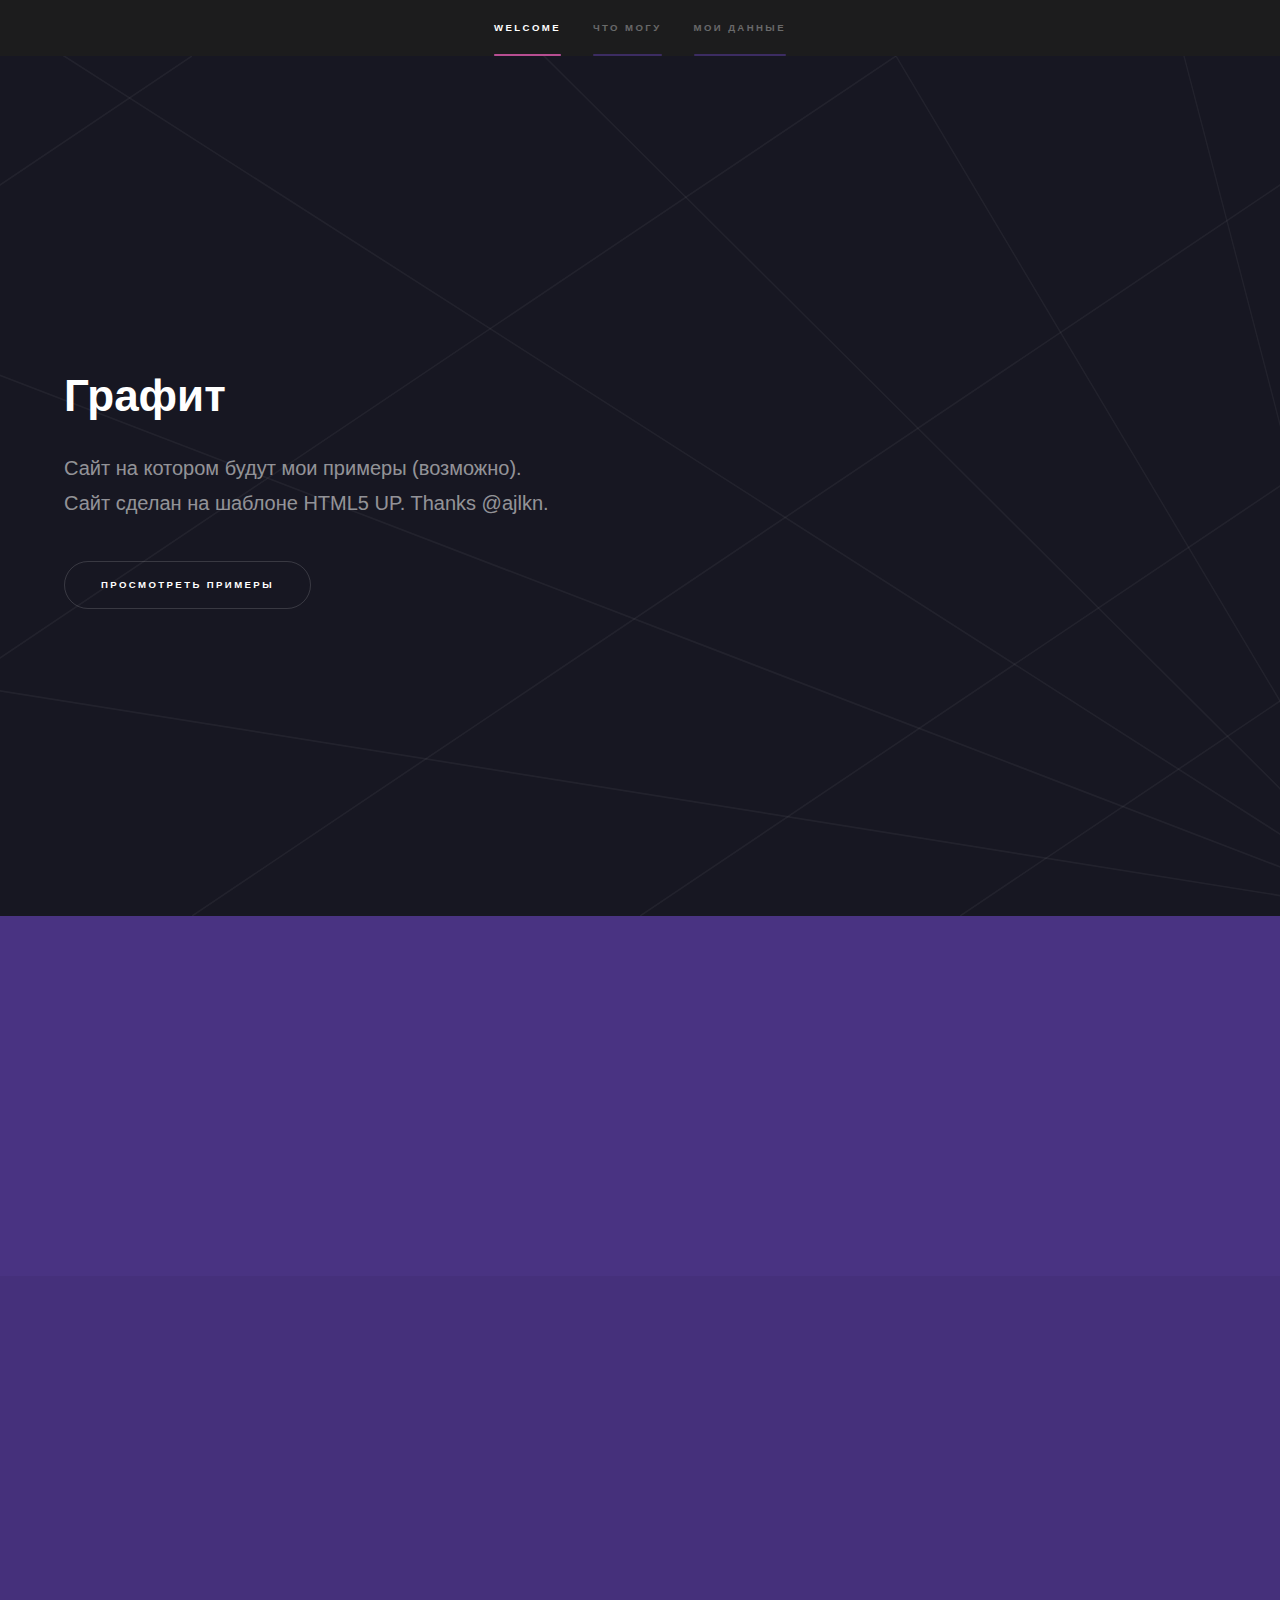
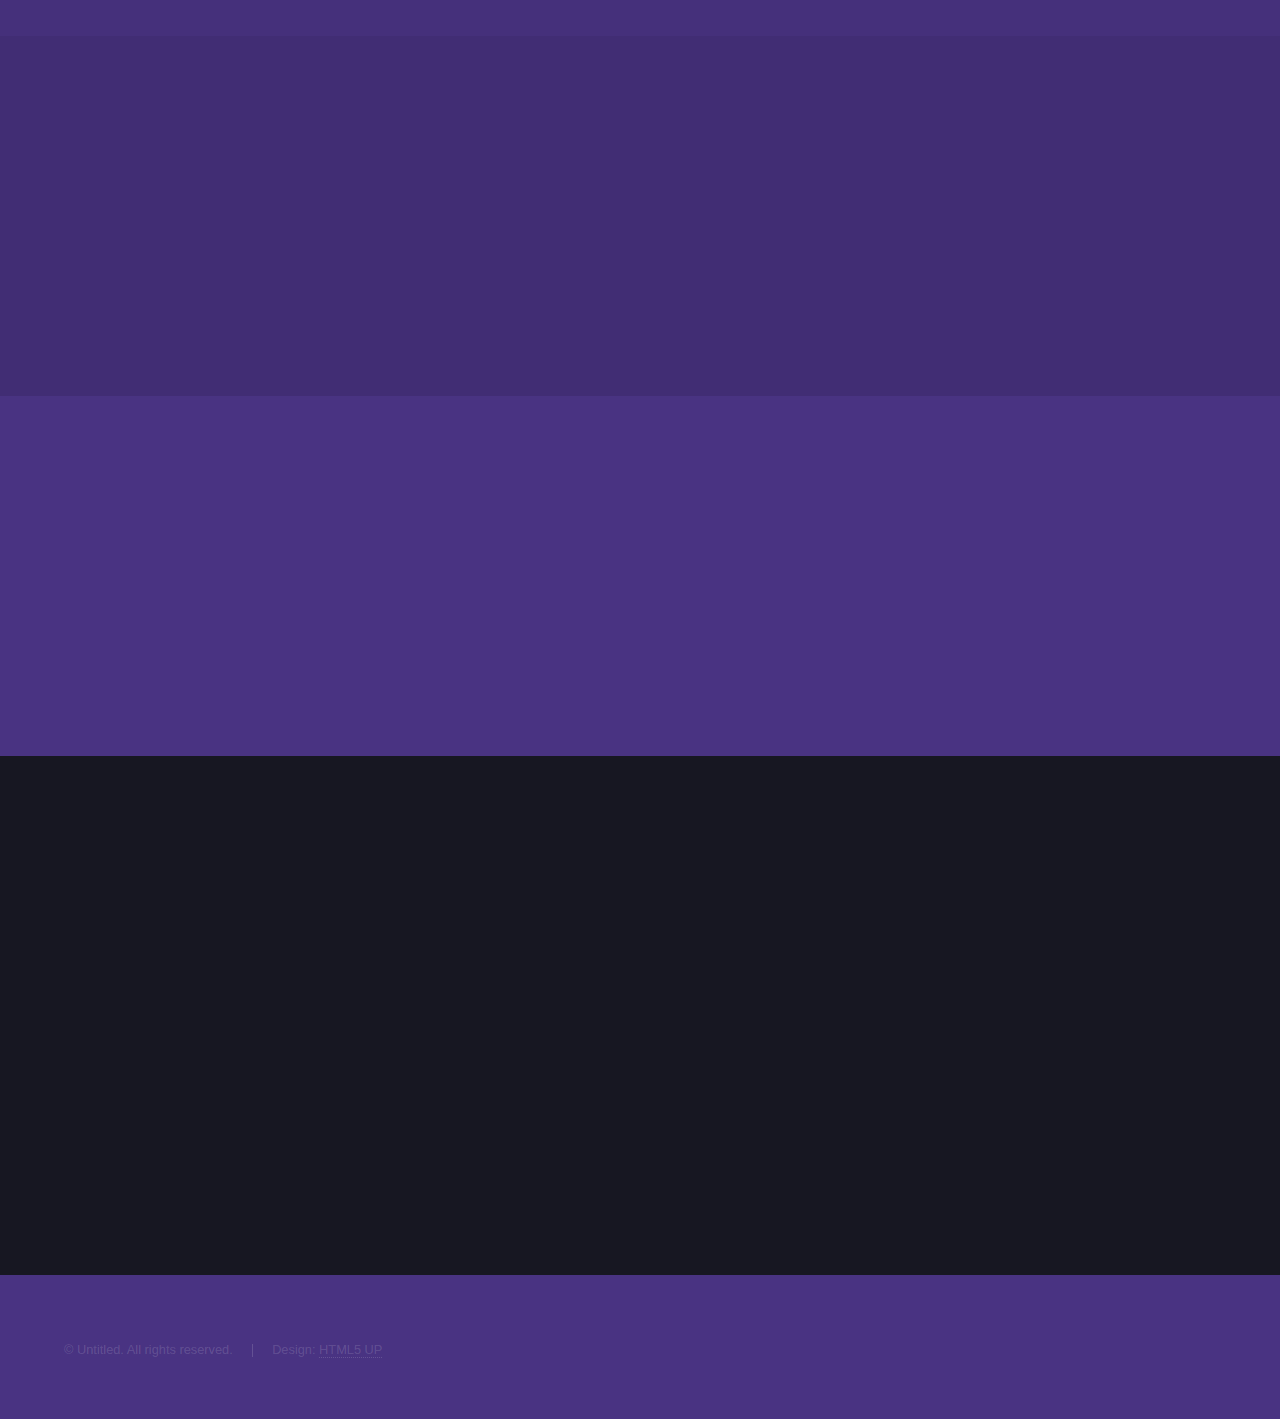
==== index.html @ 105062dc "Update index.html" ====
<!DOCTYPE HTML>
<!--
	Hyperspace by HTML5 UP
	html5up.net | @ajlkn
	Free for personal and commercial use under the CCA 3.0 license (html5up.net/license)
-->
<html>
	<head>
		<title>what is it</title>
		<meta charset="utf-8" />
		<meta name="viewport" content="width=device-width, initial-scale=1, user-scalable=no" />
		<link rel="stylesheet" href="assets/css/main.css" />
		<link rel="shortcut icon" type="image/png" href="icocat.png">
		<noscript><link rel="stylesheet" href="assets/css/noscript.css" /></noscript>
	</head>
	<body class="is-preload">

		<!-- Sidebar -->
			<section id="sidebar">
				<div class="inner">
					<nav>
						<ul>
							<li><a href="#intro">Welcome</a></li>
							<li><a href="#one">Что могу</a></li>
							<!-- <li><a href="#two">What we do</a></li> -->
							<li><a href="#three">Мои данные</a></li>
						</ul>
					</nav>
				</div>
			</section>

		<!-- Wrapper -->
			<div id="wrapper">

				<!-- Intro -->
					<section id="intro" class="wrapper style1 fullscreen fade-up">
						<div class="inner">
							<h1>Графит</h1>
							<p>Сайт на котором будут мои примеры (возможно).<br />
								Сайт сделан на шаблоне HTML5 UP. Thanks @ajlkn.</p>
							<ul class="actions">
								<li><a href="#one" class="button scrolly">Просмотреть примеры</a></li>
							</ul>
						</div>
					</section>

				<!-- One -->
					<section id="one" class="wrapper style2 spotlights">
						<section>
							<!-- <a href="#" class="image"><img src="images/zzzz1.jpg" alt="" data-position="center center" /></a> -->
							<div class="content">
								<div class="inner">
									<h2>Баннеры</h2>
									<p>Эти баннеры сделаны на скорую руку в figma, обычно я использую установленное ПО, но для демонстрации решил использовать облачный сервис</p>
									<ul class="actions">
										<li><a href="generic.html" class="button">Посмотреть</a></li>
									</ul>
								</div>
							</div>
						</section>
						<section>
							<!-- <a href="#" class="image"><img src="images/zzzz2.jpg" alt="" data-position="top center" /></a> -->
							<div class="content">
								<div class="inner">
									<h2>Figma</h2>
									<p>Дизайн старого сайта в вертикальной ориентации</p>
									<ul class="actions">
										<li><a href="generic2.html" class="button">Посмотреть</a></li>
									</ul>
								</div>
							</div>
						</section>
						<section>
							<!-- <a href="#" class="image"><img src="images/zzzz3.jpg" alt="" data-position="25% 25%" /></a> -->
							<div class="content">
								<div class="inner">
									<h2>Копирайтинг</h2>
									<p>Просто примеры заполнения карточки товара</p>
									<ul class="actions">
										<li><a href="#" class="button">Ещё не добавил</a></li>
									</ul>
								</div>
							</div>
						</section>
						<section>
							<!-- <a href="#" class="image"><img src="images/zzzz4.jpg" alt="" data-position="25% 25%" /></a> -->
							<div class="content">
								<div class="inner">
									<h2>Новый дизайн в Figma</h2>
									<p>Если будет время, то накидаю какой-нибудь дизайн в фигме</p>
									<ul class="actions">
										<li><a href="#" class="button">Не готов</a></li>
									</ul>
								</div>
							</div>
						</section>
					</section>

				<!-- Two
					<section id="two" class="wrapper style3 fade-up">
						<div class="inner">
							<h2>What we do</h2>
							<p>Phasellus convallis elit id ullamcorper pulvinar. Duis aliquam turpis mauris, eu ultricies erat malesuada quis. Aliquam dapibus, lacus eget hendrerit bibendum, urna est aliquam sem, sit amet imperdiet est velit quis lorem.</p>
							<div class="features">
								<section>
									<span class="icon solid major fa-code"></span>
									<h3>Lorem ipsum amet</h3>
									<p>Phasellus convallis elit id ullam corper amet et pulvinar. Duis aliquam turpis mauris, sed ultricies erat dapibus.</p>
								</section>
								<section>
									<span class="icon solid major fa-lock"></span>
									<h3>Aliquam sed nullam</h3>
									<p>Phasellus convallis elit id ullam corper amet et pulvinar. Duis aliquam turpis mauris, sed ultricies erat dapibus.</p>
								</section>
								<section>
									<span class="icon solid major fa-cog"></span>
									<h3>Sed erat ullam corper</h3>
									<p>Phasellus convallis elit id ullam corper amet et pulvinar. Duis aliquam turpis mauris, sed ultricies erat dapibus.</p>
								</section>
								<section>
									<span class="icon solid major fa-desktop"></span>
									<h3>Veroeros quis lorem</h3>
									<p>Phasellus convallis elit id ullam corper amet et pulvinar. Duis aliquam turpis mauris, sed ultricies erat dapibus.</p>
								</section>
								<section>
									<span class="icon solid major fa-link"></span>
									<h3>Urna quis bibendum</h3>
									<p>Phasellus convallis elit id ullam corper amet et pulvinar. Duis aliquam turpis mauris, sed ultricies erat dapibus.</p>
								</section>
								<section>
									<span class="icon major fa-gem"></span>
									<h3>Aliquam urna dapibus</h3>
									<p>Phasellus convallis elit id ullam corper amet et pulvinar. Duis aliquam turpis mauris, sed ultricies erat dapibus.</p>
								</section>
							</div>
							<ul class="actions">
								<li><a href="generic.html" class="button">Learn more</a></li>
							</ul>
						</div>
					</section> -->

				<!-- Three -->
					<section id="three" class="wrapper style1 fade-up">
						<div class="inner">
								<!-- <h2>Get in touch</h2>
								<p>Phasellus convallis elit id ullamcorper pulvinar. Duis aliquam turpis mauris, eu ultricies erat malesuada quis. Aliquam dapibus, lacus eget hendrerit bibendum, urna est aliquam sem, sit amet imperdiet est velit quis lorem.</p> -->
							<div class="split style1">
								<section>
									<form method="post" action="#">
										<div class="fields">
											<div class="field half">
												<label for="name">Name</label>
												<input type="text" name="name" id="name" />
											</div>
											<div class="field half">
												<label for="email">Email</label>
												<input type="text" name="email" id="email" />
											</div>
											<div class="field">
												<label for="message">Message</label>
												<textarea name="message" id="message" rows="5"></textarea>
											</div>
										</div>
										<ul class="actions">
											<li><a href="" class="button submit">Send Message</a></li>
										</ul>
									</form>
								</section>
								<section>
									<ul class="contact">
										<!-- <li>
											<h3>Address</h3>
											<span>12345 Somewhere Road #654<br />
											Nashville, TN 00000-0000<br />
											USA</span>
										</li> -->
										<li>
											<h3>Email</h3>
											<a href="#">kikolaev999@mail.ru</a>
										</li>
										<!-- <li>
											<h3>Phone</h3>
											<span>(000) 000-0000</span>
										</li> -->
										<!-- <li>
											<h3>Social</h3>
											<ul class="icons">
												<li><a href="#" class="icon brands fa-twitter"><span class="label">Twitter</span></a></li>
												<li><a href="#" class="icon brands fa-facebook-f"><span class="label">Facebook</span></a></li>
												<li><a href="#" class="icon brands fa-github"><span class="label">GitHub</span></a></li>
												<li><a href="#" class="icon brands fa-instagram"><span class="label">Instagram</span></a></li>
												<li><a href="#" class="icon brands fa-linkedin-in"><span class="label">LinkedIn</span></a></li>
											</ul>
										</li> -->
									</ul>
								</section>
							</div>
						</div>
					</section>

			</div>

		<!-- Footer -->
			<footer id="footer" class="wrapper style1-alt">
				<div class="inner">
					<ul class="menu">
						<li>&copy; Untitled. All rights reserved.</li><li>Design: <a href="http://html5up.net">HTML5 UP</a></li>
					</ul>
				</div>
			</footer>

		<!-- Scripts -->
			<script src="assets/js/jquery.min.js"></script>
			<script src="assets/js/jquery.scrollex.min.js"></script>
			<script src="assets/js/jquery.scrolly.min.js"></script>
			<script src="assets/js/browser.min.js"></script>
			<script src="assets/js/breakpoints.min.js"></script>
			<script src="assets/js/util.js"></script>
			<script src="assets/js/main.js"></script>

	</body>
</html>
---- assets/css/main.css ----
@import url(fontawesome-all.min.css);

/*
	Hyperspace by HTML5 UP
	html5up.net | @ajlkn
	Free for personal and commercial use under the CCA 3.0 license (html5up.net/license)
*/

html, body, div, span, applet, object,
iframe, h1, h2, h3, h4, h5, h6, p, blockquote,
pre, a, abbr, acronym, address, big, cite,
code, del, dfn, em, img, ins, kbd, q, s, samp,
small, strike, strong, sub, sup, tt, var, b,
u, i, center, dl, dt, dd, ol, ul, li, fieldset,
form, label, legend, table, caption, tbody,
tfoot, thead, tr, th, td, article, aside,
canvas, details, embed, figure, figcaption,
footer, header, hgroup, menu, nav, output, ruby,
section, summary, time, mark, audio, video {
	margin: 0;
	padding: 0;
	border: 0;
	font-size: 100%;
	font: inherit;
	vertical-align: baseline;}

article, aside, details, figcaption, figure,
footer, header, hgroup, menu, nav, section {
	display: block;}

body {
	line-height: 1;
}

ol, ul {
	list-style: none;
}

blockquote, q {
	quotes: none;
}

	blockquote:before, blockquote:after, q:before, q:after {
		content: '';
		content: none;
	}

table {
	border-collapse: collapse;
	border-spacing: 0;
}

body {
	-webkit-text-size-adjust: none;
}

mark {
	background-color: transparent;
	color: inherit;
}

input::-moz-focus-inner {
	border: 0;
	padding: 0;
}

input, select, textarea {
	-moz-appearance: none;
	-webkit-appearance: none;
	-ms-appearance: none;
	appearance: none;
}

/* Basic */

	@-ms-viewport {
		width: device-width;
	}

	body {
		-ms-overflow-style: scrollbar;
	}

	@media screen and (max-width: 480px) {

		html, body {
			min-width: 320px;
		}

	}

	html {
		box-sizing: border-box;
	}

	*, *:before, *:after {
		box-sizing: inherit;
	}

	body {
		background: #312450;
	}

		body.is-preload *, body.is-preload *:before, body.is-preload *:after {
			-moz-animation: none !important;
			-webkit-animation: none !important;
			-ms-animation: none !important;
			animation: none !important;
			-moz-transition: none !important;
			-webkit-transition: none !important;
			-ms-transition: none !important;
			transition: none !important;
		}

/* Type */

	body, input, select, textarea {
		color: rgba(255, 255, 255, 0.55);
		font-family: Arial, Helvetica, sans-serif;
		font-size: 16.5pt;
		font-weight: normal;
		line-height: 1.75;
	}

		@media screen and (max-width: 1680px) {

			body, input, select, textarea {
				font-size: 13pt;
			}

		}

		@media screen and (max-width: 1280px) {

			body, input, select, textarea {
				font-size: 12pt;
			}

		}

		@media screen and (max-width: 360px) {

			body, input, select, textarea {
				font-size: 11pt;
			}

		}

	a {
		-moz-transition: color 0.2s ease, border-bottom-color 0.2s ease;
		-webkit-transition: color 0.2s ease, border-bottom-color 0.2s ease;
		-ms-transition: color 0.2s ease, border-bottom-color 0.2s ease;
		transition: color 0.2s ease, border-bottom-color 0.2s ease;
		border-bottom: dotted 1px rgba(255, 255, 255, 0.35);
		color: inherit;
		text-decoration: none;
	}

		a:hover {
			border-bottom-color: transparent;
			color: #ffffff;
		}

	strong, b {
		color: #ffffff;
		font-weight: bold;
	}

	em, i {
		font-style: italic;
	}

	p {
		margin: 0 0 2em 0;
	}

	h1, h2, h3, h4, h5, h6 {
		color: #ffffff;
		font-weight: bold;
		line-height: 1.5;
		margin: 0 0 0.5em 0;
	}

		h1 a, h2 a, h3 a, h4 a, h5 a, h6 a {
			color: inherit;
			text-decoration: none;
		}

	h1 {
		font-size: 2.75em;
	}

		h1.major {
			margin: 0 0 1.3em 0;
			position: relative;
			padding-bottom: 0.35em;
		}

			h1.major:after {
				background-image: -moz-linear-gradient(to right, #5e42a6, #b74e91);
				background-image: -webkit-linear-gradient(to right, #5e42a6, #b74e91);
				background-image: -ms-linear-gradient(to right, #5e42a6, #b74e91);
				background-image: linear-gradient(to right, #5e42a6, #b74e91);
				-moz-transition: max-width 0.2s ease;
				-webkit-transition: max-width 0.2s ease;
				-ms-transition: max-width 0.2s ease;
				transition: max-width 0.2s ease;
				border-radius: 0.2em;
				bottom: 0;
				content: '';
				height: 0.05em;
				position: absolute;
				right: 0;
				width: 100%;
			}

	h2 {
		font-size: 1.75em;
	}

	h3 {
		font-size: 1.1em;
	}

	h4 {
		font-size: 1em;
	}

	h5 {
		font-size: 0.8em;
	}

	h6 {
		font-size: 0.6em;
	}

	@media screen and (max-width: 736px) {

		h1 {
			font-size: 2em;
		}

		h2 {
			font-size: 1.25em;
		}

		h3 {
			font-size: 1em;
		}

		h4 {
			font-size: 0.8em;
		}

		h5 {
			font-size: 0.6em;
		}

		h6 {
			font-size: 0.6em;
		}

	}

	sub {
		font-size: 0.8em;
		position: relative;
		top: 0.5em;
	}

	sup {
		font-size: 0.8em;
		position: relative;
		top: -0.5em;
	}

	blockquote {
		border-left: solid 4px rgba(255, 255, 255, 0.15);
		font-style: italic;
		margin: 0 0 2em 0;
		padding: 0.5em 0 0.5em 2em;
	}

	code {
		background: rgba(255, 255, 255, 0.05);
		border-radius: 0.25em;
		border: solid 1px rgba(255, 255, 255, 0.15);
		font-family: "Courier New", monospace;
		font-size: 0.9em;
		margin: 0 0.25em;
		padding: 0.25em 0.65em;
	}

	pre {
		-webkit-overflow-scrolling: touch;
		font-family: "Courier New", monospace;
		font-size: 0.9em;
		margin: 0 0 2em 0;
	}

		pre code {
			display: block;
			line-height: 1.75em;
			padding: 1em 1.5em;
			overflow-x: auto;
		}

	hr {
		border: 0;
		border-bottom: solid 1px rgba(255, 255, 255, 0.15);
		margin: 2em 0;
	}

		hr.major {
			margin: 3em 0;
		}

	.align-left {
		text-align: left;
	}

	.align-center {
		text-align: center;
	}

	.align-right {
		text-align: right;
	}

/* Row */

	.row {
		display: flex;
		flex-wrap: wrap;
		box-sizing: border-box;
		align-items: stretch;
	}

		.row > * {
			box-sizing: border-box;
		}

		.row.gtr-uniform > * > :last-child {
			margin-bottom: 0;
		}

		.row.aln-left {
			justify-content: flex-start;
		}

		.row.aln-center {
			justify-content: center;
		}

		.row.aln-right {
			justify-content: flex-end;
		}

		.row.aln-top {
			align-items: flex-start;
		}

		.row.aln-middle {
			align-items: center;
		}

		.row.aln-bottom {
			align-items: flex-end;
		}

		.row > .imp {
			order: -1;
		}

		.row > .col-1 {
			width: 8.33333%;
		}

		.row > .off-1 {
			margin-left: 8.33333%;
		}

		.row > .col-2 {
			width: 16.66667%;
		}

		.row > .off-2 {
			margin-left: 16.66667%;
		}

		.row > .col-3 {
			width: 25%;
		}

		.row > .off-3 {
			margin-left: 25%;
		}

		.row > .col-4 {
			width: 33.33333%;
		}

		.row > .off-4 {
			margin-left: 33.33333%;
		}

		.row > .col-5 {
			width: 41.66667%;
		}

		.row > .off-5 {
			margin-left: 41.66667%;
		}

		.row > .col-6 {
			width: 50%;
		}

		.row > .off-6 {
			margin-left: 50%;
		}

		.row > .col-7 {
			width: 58.33333%;
		}

		.row > .off-7 {
			margin-left: 58.33333%;
		}

		.row > .col-8 {
			width: 66.66667%;
		}

		.row > .off-8 {
			margin-left: 66.66667%;
		}

		.row > .col-9 {
			width: 75%;
		}

		.row > .off-9 {
			margin-left: 75%;
		}

		.row > .col-10 {
			width: 83.33333%;
		}

		.row > .off-10 {
			margin-left: 83.33333%;
		}

		.row > .col-11 {
			width: 91.66667%;
		}

		.row > .off-11 {
			margin-left: 91.66667%;
		}

		.row > .col-12 {
			width: 100%;
		}

		.row > .off-12 {
			margin-left: 100%;
		}

		.row.gtr-0 {
			margin-top: 0;
			margin-left: 0em;
		}

			.row.gtr-0 > * {
				padding: 0 0 0 0em;
			}

			.row.gtr-0.gtr-uniform {
				margin-top: 0em;
			}

				.row.gtr-0.gtr-uniform > * {
					padding-top: 0em;
				}

		.row.gtr-25 {
			margin-top: 0;
			margin-left: -0.375em;
		}

			.row.gtr-25 > * {
				padding: 0 0 0 0.375em;
			}

			.row.gtr-25.gtr-uniform {
				margin-top: -0.375em;
			}

				.row.gtr-25.gtr-uniform > * {
					padding-top: 0.375em;
				}

		.row.gtr-50 {
			margin-top: 0;
			margin-left: -0.75em;
		}

			.row.gtr-50 > * {
				padding: 0 0 0 0.75em;
			}

			.row.gtr-50.gtr-uniform {
				margin-top: -0.75em;
			}

				.row.gtr-50.gtr-uniform > * {
					padding-top: 0.75em;
				}

		.row {
			margin-top: 0;
			margin-left: -1.5em;
		}

			.row > * {
				padding: 0 0 0 1.5em;
			}

			.row.gtr-uniform {
				margin-top: -1.5em;
			}

				.row.gtr-uniform > * {
					padding-top: 1.5em;
				}

		.row.gtr-150 {
			margin-top: 0;
			margin-left: -2.25em;
		}

			.row.gtr-150 > * {
				padding: 0 0 0 2.25em;
			}

			.row.gtr-150.gtr-uniform {
				margin-top: -2.25em;
			}

				.row.gtr-150.gtr-uniform > * {
					padding-top: 2.25em;
				}

		.row.gtr-200 {
			margin-top: 0;
			margin-left: -3em;
		}

			.row.gtr-200 > * {
				padding: 0 0 0 3em;
			}

			.row.gtr-200.gtr-uniform {
				margin-top: -3em;
			}

				.row.gtr-200.gtr-uniform > * {
					padding-top: 3em;
				}

		@media screen and (max-width: 1680px) {

			.row {
				display: flex;
				flex-wrap: wrap;
				box-sizing: border-box;
				align-items: stretch;
			}

				.row > * {
					box-sizing: border-box;
				}

				.row.gtr-uniform > * > :last-child {
					margin-bottom: 0;
				}

				.row.aln-left {
					justify-content: flex-start;
				}

				.row.aln-center {
					justify-content: center;
				}

				.row.aln-right {
					justify-content: flex-end;
				}

				.row.aln-top {
					align-items: flex-start;
				}

				.row.aln-middle {
					align-items: center;
				}

				.row.aln-bottom {
					align-items: flex-end;
				}

				.row > .imp-xlarge {
					order: -1;
				}

				.row > .col-1-xlarge {
					width: 8.33333%;
				}

				.row > .off-1-xlarge {
					margin-left: 8.33333%;
				}

				.row > .col-2-xlarge {
					width: 16.66667%;
				}

				.row > .off-2-xlarge {
					margin-left: 16.66667%;
				}

				.row > .col-3-xlarge {
					width: 25%;
				}

				.row > .off-3-xlarge {
					margin-left: 25%;
				}

				.row > .col-4-xlarge {
					width: 33.33333%;
				}

				.row > .off-4-xlarge {
					margin-left: 33.33333%;
				}

				.row > .col-5-xlarge {
					width: 41.66667%;
				}

				.row > .off-5-xlarge {
					margin-left: 41.66667%;
				}

				.row > .col-6-xlarge {
					width: 50%;
				}

				.row > .off-6-xlarge {
					margin-left: 50%;
				}

				.row > .col-7-xlarge {
					width: 58.33333%;
				}

				.row > .off-7-xlarge {
					margin-left: 58.33333%;
				}

				.row > .col-8-xlarge {
					width: 66.66667%;
				}

				.row > .off-8-xlarge {
					margin-left: 66.66667%;
				}

				.row > .col-9-xlarge {
					width: 75%;
				}

				.row > .off-9-xlarge {
					margin-left: 75%;
				}

				.row > .col-10-xlarge {
					width: 83.33333%;
				}

				.row > .off-10-xlarge {
					margin-left: 83.33333%;
				}

				.row > .col-11-xlarge {
					width: 91.66667%;
				}

				.row > .off-11-xlarge {
					margin-left: 91.66667%;
				}

				.row > .col-12-xlarge {
					width: 100%;
				}

				.row > .off-12-xlarge {
					margin-left: 100%;
				}

				.row.gtr-0 {
					margin-top: 0;
					margin-left: 0em;
				}

					.row.gtr-0 > * {
						padding: 0 0 0 0em;
					}

					.row.gtr-0.gtr-uniform {
						margin-top: 0em;
					}

						.row.gtr-0.gtr-uniform > * {
							padding-top: 0em;
						}

				.row.gtr-25 {
					margin-top: 0;
					margin-left: -0.375em;
				}

					.row.gtr-25 > * {
						padding: 0 0 0 0.375em;
					}

					.row.gtr-25.gtr-uniform {
						margin-top: -0.375em;
					}

						.row.gtr-25.gtr-uniform > * {
							padding-top: 0.375em;
						}

				.row.gtr-50 {
					margin-top: 0;
					margin-left: -0.75em;
				}

					.row.gtr-50 > * {
						padding: 0 0 0 0.75em;
					}

					.row.gtr-50.gtr-uniform {
						margin-top: -0.75em;
					}

						.row.gtr-50.gtr-uniform > * {
							padding-top: 0.75em;
						}

				.row {
					margin-top: 0;
					margin-left: -1.5em;
				}

					.row > * {
						padding: 0 0 0 1.5em;
					}

					.row.gtr-uniform {
						margin-top: -1.5em;
					}

						.row.gtr-uniform > * {
							padding-top: 1.5em;
						}

				.row.gtr-150 {
					margin-top: 0;
					margin-left: -2.25em;
				}

					.row.gtr-150 > * {
						padding: 0 0 0 2.25em;
					}

					.row.gtr-150.gtr-uniform {
						margin-top: -2.25em;
					}

						.row.gtr-150.gtr-uniform > * {
							padding-top: 2.25em;
						}

				.row.gtr-200 {
					margin-top: 0;
					margin-left: -3em;
				}

					.row.gtr-200 > * {
						padding: 0 0 0 3em;
					}

					.row.gtr-200.gtr-uniform {
						margin-top: -3em;
					}

						.row.gtr-200.gtr-uniform > * {
							padding-top: 3em;
						}

		}

		@media screen and (max-width: 1280px) {

			.row {
				display: flex;
				flex-wrap: wrap;
				box-sizing: border-box;
				align-items: stretch;
			}

				.row > * {
					box-sizing: border-box;
				}

				.row.gtr-uniform > * > :last-child {
					margin-bottom: 0;
				}

				.row.aln-left {
					justify-content: flex-start;
				}

				.row.aln-center {
					justify-content: center;
				}

				.row.aln-right {
					justify-content: flex-end;
				}

				.row.aln-top {
					align-items: flex-start;
				}

				.row.aln-middle {
					align-items: center;
				}

				.row.aln-bottom {
					align-items: flex-end;
				}

				.row > .imp-large {
					order: -1;
				}

				.row > .col-1-large {
					width: 8.33333%;
				}

				.row > .off-1-large {
					margin-left: 8.33333%;
				}

				.row > .col-2-large {
					width: 16.66667%;
				}

				.row > .off-2-large {
					margin-left: 16.66667%;
				}

				.row > .col-3-large {
					width: 25%;
				}

				.row > .off-3-large {
					margin-left: 25%;
				}

				.row > .col-4-large {
					width: 33.33333%;
				}

				.row > .off-4-large {
					margin-left: 33.33333%;
				}

				.row > .col-5-large {
					width: 41.66667%;
				}

				.row > .off-5-large {
					margin-left: 41.66667%;
				}

				.row > .col-6-large {
					width: 50%;
				}

				.row > .off-6-large {
					margin-left: 50%;
				}

				.row > .col-7-large {
					width: 58.33333%;
				}

				.row > .off-7-large {
					margin-left: 58.33333%;
				}

				.row > .col-8-large {
					width: 66.66667%;
				}

				.row > .off-8-large {
					margin-left: 66.66667%;
				}

				.row > .col-9-large {
					width: 75%;
				}

				.row > .off-9-large {
					margin-left: 75%;
				}

				.row > .col-10-large {
					width: 83.33333%;
				}

				.row > .off-10-large {
					margin-left: 83.33333%;
				}

				.row > .col-11-large {
					width: 91.66667%;
				}

				.row > .off-11-large {
					margin-left: 91.66667%;
				}

				.row > .col-12-large {
					width: 100%;
				}

				.row > .off-12-large {
					margin-left: 100%;
				}

				.row.gtr-0 {
					margin-top: 0;
					margin-left: 0em;
				}

					.row.gtr-0 > * {
						padding: 0 0 0 0em;
					}

					.row.gtr-0.gtr-uniform {
						margin-top: 0em;
					}

						.row.gtr-0.gtr-uniform > * {
							padding-top: 0em;
						}

				.row.gtr-25 {
					margin-top: 0;
					margin-left: -0.375em;
				}

					.row.gtr-25 > * {
						padding: 0 0 0 0.375em;
					}

					.row.gtr-25.gtr-uniform {
						margin-top: -0.375em;
					}

						.row.gtr-25.gtr-uniform > * {
							padding-top: 0.375em;
						}

				.row.gtr-50 {
					margin-top: 0;
					margin-left: -0.75em;
				}

					.row.gtr-50 > * {
						padding: 0 0 0 0.75em;
					}

					.row.gtr-50.gtr-uniform {
						margin-top: -0.75em;
					}

						.row.gtr-50.gtr-uniform > * {
							padding-top: 0.75em;
						}

				.row {
					margin-top: 0;
					margin-left: -1.5em;
				}

					.row > * {
						padding: 0 0 0 1.5em;
					}

					.row.gtr-uniform {
						margin-top: -1.5em;
					}

						.row.gtr-uniform > * {
							padding-top: 1.5em;
						}

				.row.gtr-150 {
					margin-top: 0;
					margin-left: -2.25em;
				}

					.row.gtr-150 > * {
						padding: 0 0 0 2.25em;
					}

					.row.gtr-150.gtr-uniform {
						margin-top: -2.25em;
					}

						.row.gtr-150.gtr-uniform > * {
							padding-top: 2.25em;
						}

				.row.gtr-200 {
					margin-top: 0;
					margin-left: -3em;
				}

					.row.gtr-200 > * {
						padding: 0 0 0 3em;
					}

					.row.gtr-200.gtr-uniform {
						margin-top: -3em;
					}

						.row.gtr-200.gtr-uniform > * {
							padding-top: 3em;
						}

		}

		@media screen and (max-width: 980px) {

			.row {
				display: flex;
				flex-wrap: wrap;
				box-sizing: border-box;
				align-items: stretch;
			}

				.row > * {
					box-sizing: border-box;
				}

				.row.gtr-uniform > * > :last-child {
					margin-bottom: 0;
				}

				.row.aln-left {
					justify-content: flex-start;
				}

				.row.aln-center {
					justify-content: center;
				}

				.row.aln-right {
					justify-content: flex-end;
				}

				.row.aln-top {
					align-items: flex-start;
				}

				.row.aln-middle {
					align-items: center;
				}

				.row.aln-bottom {
					align-items: flex-end;
				}

				.row > .imp-medium {
					order: -1;
				}

				.row > .col-1-medium {
					width: 8.33333%;
				}

				.row > .off-1-medium {
					margin-left: 8.33333%;
				}

				.row > .col-2-medium {
					width: 16.66667%;
				}

				.row > .off-2-medium {
					margin-left: 16.66667%;
				}

				.row > .col-3-medium {
					width: 25%;
				}

				.row > .off-3-medium {
					margin-left: 25%;
				}

				.row > .col-4-medium {
					width: 33.33333%;
				}

				.row > .off-4-medium {
					margin-left: 33.33333%;
				}

				.row > .col-5-medium {
					width: 41.66667%;
				}

				.row > .off-5-medium {
					margin-left: 41.66667%;
				}

				.row > .col-6-medium {
					width: 50%;
				}

				.row > .off-6-medium {
					margin-left: 50%;
				}

				.row > .col-7-medium {
					width: 58.33333%;
				}

				.row > .off-7-medium {
					margin-left: 58.33333%;
				}

				.row > .col-8-medium {
					width: 66.66667%;
				}

				.row > .off-8-medium {
					margin-left: 66.66667%;
				}

				.row > .col-9-medium {
					width: 75%;
				}

				.row > .off-9-medium {
					margin-left: 75%;
				}

				.row > .col-10-medium {
					width: 83.33333%;
				}

				.row > .off-10-medium {
					margin-left: 83.33333%;
				}

				.row > .col-11-medium {
					width: 91.66667%;
				}

				.row > .off-11-medium {
					margin-left: 91.66667%;
				}

				.row > .col-12-medium {
					width: 100%;
				}

				.row > .off-12-medium {
					margin-left: 100%;
				}

				.row.gtr-0 {
					margin-top: 0;
					margin-left: 0em;
				}

					.row.gtr-0 > * {
						padding: 0 0 0 0em;
					}

					.row.gtr-0.gtr-uniform {
						margin-top: 0em;
					}

						.row.gtr-0.gtr-uniform > * {
							padding-top: 0em;
						}

				.row.gtr-25 {
					margin-top: 0;
					margin-left: -0.375em;
				}

					.row.gtr-25 > * {
						padding: 0 0 0 0.375em;
					}

					.row.gtr-25.gtr-uniform {
						margin-top: -0.375em;
					}

						.row.gtr-25.gtr-uniform > * {
							padding-top: 0.375em;
						}

				.row.gtr-50 {
					margin-top: 0;
					margin-left: -0.75em;
				}

					.row.gtr-50 > * {
						padding: 0 0 0 0.75em;
					}

					.row.gtr-50.gtr-uniform {
						margin-top: -0.75em;
					}

						.row.gtr-50.gtr-uniform > * {
							padding-top: 0.75em;
						}

				.row {
					margin-top: 0;
					margin-left: -1.5em;
				}

					.row > * {
						padding: 0 0 0 1.5em;
					}

					.row.gtr-uniform {
						margin-top: -1.5em;
					}

						.row.gtr-uniform > * {
							padding-top: 1.5em;
						}

				.row.gtr-150 {
					margin-top: 0;
					margin-left: -2.25em;
				}

					.row.gtr-150 > * {
						padding: 0 0 0 2.25em;
					}

					.row.gtr-150.gtr-uniform {
						margin-top: -2.25em;
					}

						.row.gtr-150.gtr-uniform > * {
							padding-top: 2.25em;
						}

				.row.gtr-200 {
					margin-top: 0;
					margin-left: -3em;
				}

					.row.gtr-200 > * {
						padding: 0 0 0 3em;
					}

					.row.gtr-200.gtr-uniform {
						margin-top: -3em;
					}

						.row.gtr-200.gtr-uniform > * {
							padding-top: 3em;
						}

		}

		@media screen and (max-width: 736px) {

			.row {
				display: flex;
				flex-wrap: wrap;
				box-sizing: border-box;
				align-items: stretch;
			}

				.row > * {
					box-sizing: border-box;
				}

				.row.gtr-uniform > * > :last-child {
					margin-bottom: 0;
				}

				.row.aln-left {
					justify-content: flex-start;
				}

				.row.aln-center {
					justify-content: center;
				}

				.row.aln-right {
					justify-content: flex-end;
				}

				.row.aln-top {
					align-items: flex-start;
				}

				.row.aln-middle {
					align-items: center;
				}

				.row.aln-bottom {
					align-items: flex-end;
				}

				.row > .imp-small {
					order: -1;
				}

				.row > .col-1-small {
					width: 8.33333%;
				}

				.row > .off-1-small {
					margin-left: 8.33333%;
				}

				.row > .col-2-small {
					width: 16.66667%;
				}

				.row > .off-2-small {
					margin-left: 16.66667%;
				}

				.row > .col-3-small {
					width: 25%;
				}

				.row > .off-3-small {
					margin-left: 25%;
				}

				.row > .col-4-small {
					width: 33.33333%;
				}

				.row > .off-4-small {
					margin-left: 33.33333%;
				}

				.row > .col-5-small {
					width: 41.66667%;
				}

				.row > .off-5-small {
					margin-left: 41.66667%;
				}

				.row > .col-6-small {
					width: 50%;
				}

				.row > .off-6-small {
					margin-left: 50%;
				}

				.row > .col-7-small {
					width: 58.33333%;
				}

				.row > .off-7-small {
					margin-left: 58.33333%;
				}

				.row > .col-8-small {
					width: 66.66667%;
				}

				.row > .off-8-small {
					margin-left: 66.66667%;
				}

				.row > .col-9-small {
					width: 75%;
				}

				.row > .off-9-small {
					margin-left: 75%;
				}

				.row > .col-10-small {
					width: 83.33333%;
				}

				.row > .off-10-small {
					margin-left: 83.33333%;
				}

				.row > .col-11-small {
					width: 91.66667%;
				}

				.row > .off-11-small {
					margin-left: 91.66667%;
				}

				.row > .col-12-small {
					width: 100%;
				}

				.row > .off-12-small {
					margin-left: 100%;
				}

				.row.gtr-0 {
					margin-top: 0;
					margin-left: 0em;
				}

					.row.gtr-0 > * {
						padding: 0 0 0 0em;
					}

					.row.gtr-0.gtr-uniform {
						margin-top: 0em;
					}

						.row.gtr-0.gtr-uniform > * {
							padding-top: 0em;
						}

				.row.gtr-25 {
					margin-top: 0;
					margin-left: -0.375em;
				}

					.row.gtr-25 > * {
						padding: 0 0 0 0.375em;
					}

					.row.gtr-25.gtr-uniform {
						margin-top: -0.375em;
					}

						.row.gtr-25.gtr-uniform > * {
							padding-top: 0.375em;
						}

				.row.gtr-50 {
					margin-top: 0;
					margin-left: -0.75em;
				}

					.row.gtr-50 > * {
						padding: 0 0 0 0.75em;
					}

					.row.gtr-50.gtr-uniform {
						margin-top: -0.75em;
					}

						.row.gtr-50.gtr-uniform > * {
							padding-top: 0.75em;
						}

				.row {
					margin-top: 0;
					margin-left: -1.5em;
				}

					.row > * {
						padding: 0 0 0 1.5em;
					}

					.row.gtr-uniform {
						margin-top: -1.5em;
					}

						.row.gtr-uniform > * {
							padding-top: 1.5em;
						}

				.row.gtr-150 {
					margin-top: 0;
					margin-left: -2.25em;
				}

					.row.gtr-150 > * {
						padding: 0 0 0 2.25em;
					}

					.row.gtr-150.gtr-uniform {
						margin-top: -2.25em;
					}

						.row.gtr-150.gtr-uniform > * {
							padding-top: 2.25em;
						}

				.row.gtr-200 {
					margin-top: 0;
					margin-left: -3em;
				}

					.row.gtr-200 > * {
						padding: 0 0 0 3em;
					}

					.row.gtr-200.gtr-uniform {
						margin-top: -3em;
					}

						.row.gtr-200.gtr-uniform > * {
							padding-top: 3em;
						}

		}

		@media screen and (max-width: 480px) {

			.row {
				display: flex;
				flex-wrap: wrap;
				box-sizing: border-box;
				align-items: stretch;
			}

				.row > * {
					box-sizing: border-box;
				}

				.row.gtr-uniform > * > :last-child {
					margin-bottom: 0;
				}

				.row.aln-left {
					justify-content: flex-start;
				}

				.row.aln-center {
					justify-content: center;
				}

				.row.aln-right {
					justify-content: flex-end;
				}

				.row.aln-top {
					align-items: flex-start;
				}

				.row.aln-middle {
					align-items: center;
				}

				.row.aln-bottom {
					align-items: flex-end;
				}

				.row > .imp-xsmall {
					order: -1;
				}

				.row > .col-1-xsmall {
					width: 8.33333%;
				}

				.row > .off-1-xsmall {
					margin-left: 8.33333%;
				}

				.row > .col-2-xsmall {
					width: 16.66667%;
				}

				.row > .off-2-xsmall {
					margin-left: 16.66667%;
				}

				.row > .col-3-xsmall {
					width: 25%;
				}

				.row > .off-3-xsmall {
					margin-left: 25%;
				}

				.row > .col-4-xsmall {
					width: 33.33333%;
				}

				.row > .off-4-xsmall {
					margin-left: 33.33333%;
				}

				.row > .col-5-xsmall {
					width: 41.66667%;
				}

				.row > .off-5-xsmall {
					margin-left: 41.66667%;
				}

				.row > .col-6-xsmall {
					width: 50%;
				}

				.row > .off-6-xsmall {
					margin-left: 50%;
				}

				.row > .col-7-xsmall {
					width: 58.33333%;
				}

				.row > .off-7-xsmall {
					margin-left: 58.33333%;
				}

				.row > .col-8-xsmall {
					width: 66.66667%;
				}

				.row > .off-8-xsmall {
					margin-left: 66.66667%;
				}

				.row > .col-9-xsmall {
					width: 75%;
				}

				.row > .off-9-xsmall {
					margin-left: 75%;
				}

				.row > .col-10-xsmall {
					width: 83.33333%;
				}

				.row > .off-10-xsmall {
					margin-left: 83.33333%;
				}

				.row > .col-11-xsmall {
					width: 91.66667%;
				}

				.row > .off-11-xsmall {
					margin-left: 91.66667%;
				}

				.row > .col-12-xsmall {
					width: 100%;
				}

				.row > .off-12-xsmall {
					margin-left: 100%;
				}

				.row.gtr-0 {
					margin-top: 0;
					margin-left: 0em;
				}

					.row.gtr-0 > * {
						padding: 0 0 0 0em;
					}

					.row.gtr-0.gtr-uniform {
						margin-top: 0em;
					}

						.row.gtr-0.gtr-uniform > * {
							padding-top: 0em;
						}

				.row.gtr-25 {
					margin-top: 0;
					margin-left: -0.375em;
				}

					.row.gtr-25 > * {
						padding: 0 0 0 0.375em;
					}

					.row.gtr-25.gtr-uniform {
						margin-top: -0.375em;
					}

						.row.gtr-25.gtr-uniform > * {
							padding-top: 0.375em;
						}

				.row.gtr-50 {
					margin-top: 0;
					margin-left: -0.75em;
				}

					.row.gtr-50 > * {
						padding: 0 0 0 0.75em;
					}

					.row.gtr-50.gtr-uniform {
						margin-top: -0.75em;
					}

						.row.gtr-50.gtr-uniform > * {
							padding-top: 0.75em;
						}

				.row {
					margin-top: 0;
					margin-left: -1.5em;
				}

					.row > * {
						padding: 0 0 0 1.5em;
					}

					.row.gtr-uniform {
						margin-top: -1.5em;
					}

						.row.gtr-uniform > * {
							padding-top: 1.5em;
						}

				.row.gtr-150 {
					margin-top: 0;
					margin-left: -2.25em;
				}

					.row.gtr-150 > * {
						padding: 0 0 0 2.25em;
					}

					.row.gtr-150.gtr-uniform {
						margin-top: -2.25em;
					}

						.row.gtr-150.gtr-uniform > * {
							padding-top: 2.25em;
						}

				.row.gtr-200 {
					margin-top: 0;
					margin-left: -3em;
				}

					.row.gtr-200 > * {
						padding: 0 0 0 3em;
					}

					.row.gtr-200.gtr-uniform {
						margin-top: -3em;
					}

						.row.gtr-200.gtr-uniform > * {
							padding-top: 3em;
						}

		}

/* Box */

	.box {
		border-radius: 0.25em;
		border: solid 1px rgba(255, 255, 255, 0.15);
		margin-bottom: 2em;
		padding: 1.5em;
	}

		.box > :last-child,
		.box > :last-child > :last-child,
		.box > :last-child > :last-child > :last-child {
			margin-bottom: 0;
		}

		.box.alt {
			border: 0;
			border-radius: 0;
			padding: 0;
		}

/* Button */

	input[type="submit"],
	input[type="reset"],
	input[type="button"],
	button,
	.button {
		-moz-appearance: none;
		-webkit-appearance: none;
		-ms-appearance: none;
		appearance: none;
		-moz-transition: border-color 0.2s ease;
		-webkit-transition: border-color 0.2s ease;
		-ms-transition: border-color 0.2s ease;
		transition: border-color 0.2s ease;
		background-color: transparent;
		border: solid 1px !important;
		border-color: rgba(255, 255, 255, 0.15) !important;
		border-radius: 3em;
		color: #ffffff !important;
		cursor: pointer;
		display: inline-block;
		font-size: 0.6em;
		font-weight: bold;
		height: calc(4.75em + 2px);
		letter-spacing: 0.25em;
		line-height: 4.75em;
		outline: 0;
		padding: 0 3.75em;
		position: relative;
		text-align: center;
		text-decoration: none;
		text-transform: uppercase;
		white-space: nowrap;
	}

		input[type="submit"]:after,
		input[type="reset"]:after,
		input[type="button"]:after,
		button:after,
		.button:after {
			-moz-transform: scale(0.25);
			-webkit-transform: scale(0.25);
			-ms-transform: scale(0.25);
			transform: scale(0.25);
			pointer-events: none;
			-moz-transition: opacity 0.2s ease, -moz-transform 0.2s ease;
			-webkit-transition: opacity 0.2s ease, -webkit-transform 0.2s ease;
			-ms-transition: opacity 0.2s ease, -ms-transform 0.2s ease;
			transition: opacity 0.2s ease, transform 0.2s ease;
			background: #ffffff;
			border-radius: 3em;
			content: '';
			height: 100%;
			left: 0;
			opacity: 0;
			position: absolute;
			top: 0;
			width: 100%;
		}

		input[type="submit"].icon:before,
		input[type="reset"].icon:before,
		input[type="button"].icon:before,
		button.icon:before,
		.button.icon:before {
			margin-right: 0.75em;
		}

		input[type="submit"].fit,
		input[type="reset"].fit,
		input[type="button"].fit,
		button.fit,
		.button.fit {
			width: 100%;
		}

		input[type="submit"].small,
		input[type="reset"].small,
		input[type="button"].small,
		button.small,
		.button.small {
			font-size: 0.4em;
		}

		input[type="submit"].large,
		input[type="reset"].large,
		input[type="button"].large,
		button.large,
		.button.large {
			font-size: 0.8em;
		}

		input[type="submit"].primary,
		input[type="reset"].primary,
		input[type="button"].primary,
		button.primary,
		.button.primary {
			background-color: #ffffff;
			color: #312450 !important;
		}

			input[type="submit"].primary:after,
			input[type="reset"].primary:after,
			input[type="button"].primary:after,
			button.primary:after,
			.button.primary:after {
				display: none;
			}

		input[type="submit"].disabled, input[type="submit"]:disabled,
		input[type="reset"].disabled,
		input[type="reset"]:disabled,
		input[type="button"].disabled,
		input[type="button"]:disabled,
		button.disabled,
		button:disabled,
		.button.disabled,
		.button:disabled {
			cursor: default;
			opacity: 0.5;
			pointer-events: none;
		}

		input[type="submit"]:hover,
		input[type="reset"]:hover,
		input[type="button"]:hover,
		button:hover,
		.button:hover {
			border-color: rgba(255, 255, 255, 0.55) !important;
		}

			input[type="submit"]:hover:after,
			input[type="reset"]:hover:after,
			input[type="button"]:hover:after,
			button:hover:after,
			.button:hover:after {
				opacity: 0.05;
				-moz-transform: scale(1);
				-webkit-transform: scale(1);
				-ms-transform: scale(1);
				transform: scale(1);
			}

			input[type="submit"]:hover:active,
			input[type="reset"]:hover:active,
			input[type="button"]:hover:active,
			button:hover:active,
			.button:hover:active {
				border-color: #ffffff !important;
			}

				input[type="submit"]:hover:active:after,
				input[type="reset"]:hover:active:after,
				input[type="button"]:hover:active:after,
				button:hover:active:after,
				.button:hover:active:after {
					opacity: 0.1;
				}

/* Features */

	.features {
		display: -moz-flex;
		display: -webkit-flex;
		display: -ms-flex;
		display: flex;
		-moz-flex-wrap: wrap;
		-webkit-flex-wrap: wrap;
		-ms-flex-wrap: wrap;
		flex-wrap: wrap;
		border-radius: 0.25em;
		border: solid 1px rgba(255, 255, 255, 0.15);
		background: rgba(255, 255, 255, 0.05);
		margin: 0 0 2em 0;
	}

		.features section {
			padding: 3.5em 3em 1em 7em ;
			width: 50%;
			border-top: solid 1px rgba(255, 255, 255, 0.15);
			position: relative;
		}

			.features section:nth-child(-n + 2) {
				border-top-width: 0;
			}

			.features section:nth-child(2n) {
				border-left: solid 1px rgba(255, 255, 255, 0.15);
			}

			.features section .icon {
				-moz-transition: opacity 0.5s ease, -moz-transform 0.5s ease;
				-webkit-transition: opacity 0.5s ease, -webkit-transform 0.5s ease;
				-ms-transition: opacity 0.5s ease, -ms-transform 0.5s ease;
				transition: opacity 0.5s ease, transform 0.5s ease;
				-moz-transition-delay: 1s;
				-webkit-transition-delay: 1s;
				-ms-transition-delay: 1s;
				transition-delay: 1s;
				-moz-transform: scale(1);
				-webkit-transform: scale(1);
				-ms-transform: scale(1);
				transform: scale(1);
				position: absolute;
				left: 3em;
				top: 3em;
				opacity: 1;
			}

			.features section:nth-child(1) .icon {
				-moz-transition-delay: 0.15s;
				-webkit-transition-delay: 0.15s;
				-ms-transition-delay: 0.15s;
				transition-delay: 0.15s;
			}

			.features section:nth-child(2) .icon {
				-moz-transition-delay: 0.3s;
				-webkit-transition-delay: 0.3s;
				-ms-transition-delay: 0.3s;
				transition-delay: 0.3s;
			}

			.features section:nth-child(3) .icon {
				-moz-transition-delay: 0.45s;
				-webkit-transition-delay: 0.45s;
				-ms-transition-delay: 0.45s;
				transition-delay: 0.45s;
			}

			.features section:nth-child(4) .icon {
				-moz-transition-delay: 0.6s;
				-webkit-transition-delay: 0.6s;
				-ms-transition-delay: 0.6s;
				transition-delay: 0.6s;
			}

			.features section:nth-child(5) .icon {
				-moz-transition-delay: 0.75s;
				-webkit-transition-delay: 0.75s;
				-ms-transition-delay: 0.75s;
				transition-delay: 0.75s;
			}

			.features section:nth-child(6) .icon {
				-moz-transition-delay: 0.9s;
				-webkit-transition-delay: 0.9s;
				-ms-transition-delay: 0.9s;
				transition-delay: 0.9s;
			}

			.features section:nth-child(7) .icon {
				-moz-transition-delay: 1.05s;
				-webkit-transition-delay: 1.05s;
				-ms-transition-delay: 1.05s;
				transition-delay: 1.05s;
			}

			.features section:nth-child(8) .icon {
				-moz-transition-delay: 1.2s;
				-webkit-transition-delay: 1.2s;
				-ms-transition-delay: 1.2s;
				transition-delay: 1.2s;
			}

			.features section:nth-child(9) .icon {
				-moz-transition-delay: 1.35s;
				-webkit-transition-delay: 1.35s;
				-ms-transition-delay: 1.35s;
				transition-delay: 1.35s;
			}

			.features section:nth-child(10) .icon {
				-moz-transition-delay: 1.5s;
				-webkit-transition-delay: 1.5s;
				-ms-transition-delay: 1.5s;
				transition-delay: 1.5s;
			}

			.features section:nth-child(11) .icon {
				-moz-transition-delay: 1.65s;
				-webkit-transition-delay: 1.65s;
				-ms-transition-delay: 1.65s;
				transition-delay: 1.65s;
			}

			.features section:nth-child(12) .icon {
				-moz-transition-delay: 1.8s;
				-webkit-transition-delay: 1.8s;
				-ms-transition-delay: 1.8s;
				transition-delay: 1.8s;
			}

			.features section:nth-child(13) .icon {
				-moz-transition-delay: 1.95s;
				-webkit-transition-delay: 1.95s;
				-ms-transition-delay: 1.95s;
				transition-delay: 1.95s;
			}

			.features section:nth-child(14) .icon {
				-moz-transition-delay: 2.1s;
				-webkit-transition-delay: 2.1s;
				-ms-transition-delay: 2.1s;
				transition-delay: 2.1s;
			}

			.features section:nth-child(15) .icon {
				-moz-transition-delay: 2.25s;
				-webkit-transition-delay: 2.25s;
				-ms-transition-delay: 2.25s;
				transition-delay: 2.25s;
			}

			.features section:nth-child(16) .icon {
				-moz-transition-delay: 2.4s;
				-webkit-transition-delay: 2.4s;
				-ms-transition-delay: 2.4s;
				transition-delay: 2.4s;
			}

			.features section:nth-child(17) .icon {
				-moz-transition-delay: 2.55s;
				-webkit-transition-delay: 2.55s;
				-ms-transition-delay: 2.55s;
				transition-delay: 2.55s;
			}

			.features section:nth-child(18) .icon {
				-moz-transition-delay: 2.7s;
				-webkit-transition-delay: 2.7s;
				-ms-transition-delay: 2.7s;
				transition-delay: 2.7s;
			}

			.features section:nth-child(19) .icon {
				-moz-transition-delay: 2.85s;
				-webkit-transition-delay: 2.85s;
				-ms-transition-delay: 2.85s;
				transition-delay: 2.85s;
			}

			.features section:nth-child(20) .icon {
				-moz-transition-delay: 3s;
				-webkit-transition-delay: 3s;
				-ms-transition-delay: 3s;
				transition-delay: 3s;
			}

		.features.inactive section .icon {
			-moz-transform: scale(0.5);
			-webkit-transform: scale(0.5);
			-ms-transform: scale(0.5);
			transform: scale(0.5);
			opacity: 0;
		}

		@media screen and (max-width: 980px) {

			.features {
				display: block;
			}

				.features section {
					border-top-width: 1px !important;
					border-left-width: 0 !important;
					width: 100%;
				}

					.features section:first-child {
						border-top-width: 0 !important;
					}

		}

		@media screen and (max-width: 736px) {

			.features section {
				padding: 2.5em 1.5em 0.1em 5.5em ;
			}

				.features section .icon {
					left: 1.5em;
					top: 2em;
				}

		}

		@media screen and (max-width: 480px) {

			.features section {
				padding: 2em 1.5em 0.1em 1.5em ;
			}

				.features section .icon {
					left: 0;
					position: relative;
					top: 0;
				}

		}

/* Form */

	form {
		margin: 0 0 2em 0;
	}

		form > :last-child {
			margin-bottom: 0;
		}

		form > .fields {
			display: -moz-flex;
			display: -webkit-flex;
			display: -ms-flex;
			display: flex;
			-moz-flex-wrap: wrap;
			-webkit-flex-wrap: wrap;
			-ms-flex-wrap: wrap;
			flex-wrap: wrap;
			width: calc(100% + 3em);
			margin: -1.5em 0 2em -1.5em;
		}

			form > .fields > .field {
				-moz-flex-grow: 0;
				-webkit-flex-grow: 0;
				-ms-flex-grow: 0;
				flex-grow: 0;
				-moz-flex-shrink: 0;
				-webkit-flex-shrink: 0;
				-ms-flex-shrink: 0;
				flex-shrink: 0;
				padding: 1.5em 0 0 1.5em;
				width: calc(100% - 1.5em);
			}

				form > .fields > .field.half {
					width: calc(50% - 0.75em);
				}

				form > .fields > .field.third {
					width: calc(100%/3 - 0.5em);
				}

				form > .fields > .field.quarter {
					width: calc(25% - 0.375em);
				}

		@media screen and (max-width: 480px) {

			form > .fields {
				width: calc(100% + 3em);
				margin: -1.5em 0 2em -1.5em;
			}

				form > .fields > .field {
					padding: 1.5em 0 0 1.5em;
					width: calc(100% - 1.5em);
				}

					form > .fields > .field.half {
						width: calc(100% - 1.5em);
					}

					form > .fields > .field.third {
						width: calc(100% - 1.5em);
					}

					form > .fields > .field.quarter {
						width: calc(100% - 1.5em);
					}

		}

	label {
		color: #ffffff;
		font-weight: bold;
		line-height: 1.5;
		margin: 0 0 0.7em 0;
		display: block;
		font-size: 1.1em;
	}

	input[type="text"],
	input[type="password"],
	input[type="email"],
	input[type="tel"],
	select,
	textarea {
		-moz-appearance: none;
		-webkit-appearance: none;
		-ms-appearance: none;
		appearance: none;
		background: rgba(255, 255, 255, 0.05);
		border-radius: 0.25em;
		border: none;
		border: solid 1px rgba(255, 255, 255, 0.15);
		color: inherit;
		display: block;
		outline: 0;
		padding: 0 1em;
		text-decoration: none;
		width: 100%;
	}

		input[type="text"]:invalid,
		input[type="password"]:invalid,
		input[type="email"]:invalid,
		input[type="tel"]:invalid,
		select:invalid,
		textarea:invalid {
			box-shadow: none;
		}

		input[type="text"]:focus,
		input[type="password"]:focus,
		input[type="email"]:focus,
		input[type="tel"]:focus,
		select:focus,
		textarea:focus {
			border-color: #ffffff;
			box-shadow: 0 0 0 1px #ffffff;
		}

	select {
		background-image: url("data:image/svg+xml;charset=utf8,%3Csvg xmlns='http://www.w3.org/2000/svg' width='40' height='40' preserveAspectRatio='none' viewBox='0 0 40 40'%3E%3Cpath d='M9.4,12.3l10.4,10.4l10.4-10.4c0.2-0.2,0.5-0.4,0.9-0.4c0.3,0,0.6,0.1,0.9,0.4l3.3,3.3c0.2,0.2,0.4,0.5,0.4,0.9 c0,0.4-0.1,0.6-0.4,0.9L20.7,31.9c-0.2,0.2-0.5,0.4-0.9,0.4c-0.3,0-0.6-0.1-0.9-0.4L4.3,17.3c-0.2-0.2-0.4-0.5-0.4-0.9 c0-0.4,0.1-0.6,0.4-0.9l3.3-3.3c0.2-0.2,0.5-0.4,0.9-0.4S9.1,12.1,9.4,12.3z' fill='rgba(255, 255, 255, 0.15)' /%3E%3C/svg%3E");
		background-size: 1.25rem;
		background-repeat: no-repeat;
		background-position: calc(100% - 1rem) center;
		height: 2.75em;
		padding-right: 2.75em;
		text-overflow: ellipsis;
	}

		select option {
			color: #ffffff;
			background: #312450;
		}

		select:focus::-ms-value {
			background-color: transparent;
		}

		select::-ms-expand {
			display: none;
		}

	input[type="text"],
	input[type="password"],
	input[type="email"],
	select {
		height: 2.75em;
	}

	textarea {
		padding: 0.75em 1em;
	}

		body.is-ie textarea {
			min-height: 10em;
		}

	input[type="checkbox"],
	input[type="radio"] {
		-moz-appearance: none;
		-webkit-appearance: none;
		-ms-appearance: none;
		appearance: none;
		display: block;
		float: left;
		margin-right: -2em;
		opacity: 0;
		width: 1em;
		z-index: -1;
	}

		input[type="checkbox"] + label,
		input[type="radio"] + label {
			text-decoration: none;
			color: rgba(255, 255, 255, 0.55);
			cursor: pointer;
			display: inline-block;
			font-size: 1em;
			font-weight: normal;
			padding-left: 2.4em;
			padding-right: 0.75em;
			position: relative;
		}

			input[type="checkbox"] + label:before,
			input[type="radio"] + label:before {
				-moz-osx-font-smoothing: grayscale;
				-webkit-font-smoothing: antialiased;
				display: inline-block;
				font-style: normal;
				font-variant: normal;
				text-rendering: auto;
				line-height: 1;
				text-transform: none !important;
				font-family: 'Font Awesome 5 Free';
				font-weight: 900;
			}

			input[type="checkbox"] + label:before,
			input[type="radio"] + label:before {
				background: rgba(255, 255, 255, 0.05);
				border-radius: 0.25em;
				border: solid 1px rgba(255, 255, 255, 0.15);
				content: '';
				display: inline-block;
				font-size: 0.8em;
				height: 2.0625em;
				left: 0;
				line-height: 2.0625em;
				position: absolute;
				text-align: center;
				top: 0;
				width: 2.0625em;
			}

		input[type="checkbox"]:checked + label:before,
		input[type="radio"]:checked + label:before {
			background: #ffffff;
			border-color: #ffffff;
			color: #b74e91;
			content: '\f00c';
		}

		input[type="checkbox"]:focus + label:before,
		input[type="radio"]:focus + label:before {
			border-color: #ffffff;
			box-shadow: 0 0 0 1px #ffffff;
		}

	input[type="checkbox"] + label:before {
		border-radius: 0.25em;
	}

	input[type="radio"] + label:before {
		border-radius: 100%;
	}

	::-webkit-input-placeholder {
		color: rgba(255, 255, 255, 0.35) !important;
		opacity: 1.0;
	}

	:-moz-placeholder {
		color: rgba(255, 255, 255, 0.35) !important;
		opacity: 1.0;
	}

	::-moz-placeholder {
		color: rgba(255, 255, 255, 0.35) !important;
		opacity: 1.0;
	}

	:-ms-input-placeholder {
		color: rgba(255, 255, 255, 0.35) !important;
		opacity: 1.0;
	}

/* Icon */

	.icon {
		text-decoration: none;
		border-bottom: none;
		position: relative;
	}

		.icon:before {
			-moz-osx-font-smoothing: grayscale;
			-webkit-font-smoothing: antialiased;
			display: inline-block;
			font-style: normal;
			font-variant: normal;
			text-rendering: auto;
			line-height: 1;
			text-transform: none !important;
			font-family: 'Font Awesome 5 Free';
			font-weight: 400;
		}

		.icon > .label {
			display: none;
		}

		.icon:before {
			line-height: inherit;
		}

		.icon.solid:before {
			font-weight: 900;
		}

		.icon.brands:before {
			font-family: 'Font Awesome 5 Brands';
		}

		.icon.major {
			width: 2.5em;
			height: 2.5em;
			display: block;
			background: #ffffff;
			border-radius: 100%;
			color: #312450;
			text-align: center;
			line-height: 2.5em;
			margin: 0 0 1.3em 0;
		}

			.icon.major:before {
				font-size: 1.25em;
			}

				.wrapper.style1 .icon.major:before {
					color: #5e42a6;
				}

				.wrapper.style1-alt .icon.major:before {
					color: #493382;
				}

				.wrapper.style2 .icon.major:before {
					color: #5052b5;
				}

				.wrapper.style2-alt .icon.major:before {
					color: #3e4094;
				}

				.wrapper.style3 .icon.major:before {
					color: #b74e91;
				}

				.wrapper.style3-alt .icon.major:before {
					color: #953d75;
				}

/* Image */

	.image {
		border-radius: 0.25em;
		border: 0;
		display: inline-block;
		position: relative;
	}

		.image img {
			border-radius: 0.25em;
			display: block;
		}

		.image.left, .image.right {
			max-width: 40%;
		}

			.image.left img, .image.right img {
				width: 100%;
			}

		.image.left {
			float: left;
			margin: 0 1.5em 1em 0;
			top: 0.25em;
		}

		.image.right {
			float: right;
			margin: 0 0 1em 1.5em;
			top: 0.25em;
		}

		.image.fit {
			display: block;
			margin: 0 0 2em 0;
			width: 100%;
		}

			.image.fit img {
				width: 100%;
			}

		.image.main {
			display: block;
			margin: 0 0 3em 0;
			width: 100%;
		}

			.image.main img {
				width: 100%;
			}

/* List */

	ol {
		list-style: decimal;
		margin: 0 0 2em 0;
		padding-left: 1.25em;
	}

		ol li {
			padding-left: 0.25em;
		}

	ul {
		list-style: disc;
		margin: 0 0 2em 0;
		padding-left: 1em;
	}

		ul li {
			padding-left: 0.5em;
		}

		ul.alt {
			list-style: none;
			padding-left: 0;
		}

			ul.alt li {
				border-top: solid 1px rgba(255, 255, 255, 0.15);
				padding: 0.5em 0;
			}

				ul.alt li:first-child {
					border-top: 0;
					padding-top: 0;
				}

	dl {
		margin: 0 0 2em 0;
	}

		dl dt {
			display: block;
			font-weight: bold;
			margin: 0 0 1em 0;
		}

		dl dd {
			margin-left: 2em;
		}

/* Actions */

	ul.actions {
		display: -moz-flex;
		display: -webkit-flex;
		display: -ms-flex;
		display: flex;
		cursor: default;
		list-style: none;
		margin-left: -1em;
		padding-left: 0;
	}

		ul.actions li {
			padding: 0 0 0 1em;
			vertical-align: middle;
		}

		ul.actions.special {
			-moz-justify-content: center;
			-webkit-justify-content: center;
			-ms-justify-content: center;
			justify-content: center;
			width: 100%;
			margin-left: 0;
		}

			ul.actions.special li:first-child {
				padding-left: 0;
			}

		ul.actions.stacked {
			-moz-flex-direction: column;
			-webkit-flex-direction: column;
			-ms-flex-direction: column;
			flex-direction: column;
			margin-left: 0;
		}

			ul.actions.stacked li {
				padding: 1.3em 0 0 0;
			}

				ul.actions.stacked li:first-child {
					padding-top: 0;
				}

		ul.actions.fit {
			width: calc(100% + 1em);
		}

			ul.actions.fit li {
				-moz-flex-grow: 1;
				-webkit-flex-grow: 1;
				-ms-flex-grow: 1;
				flex-grow: 1;
				-moz-flex-shrink: 1;
				-webkit-flex-shrink: 1;
				-ms-flex-shrink: 1;
				flex-shrink: 1;
				width: 100%;
			}

				ul.actions.fit li > * {
					width: 100%;
				}

			ul.actions.fit.stacked {
				width: 100%;
			}

		@media screen and (max-width: 480px) {

			ul.actions:not(.fixed) {
				-moz-flex-direction: column;
				-webkit-flex-direction: column;
				-ms-flex-direction: column;
				flex-direction: column;
				margin-left: 0;
				width: 100% !important;
			}

				ul.actions:not(.fixed) li {
					-moz-flex-grow: 1;
					-webkit-flex-grow: 1;
					-ms-flex-grow: 1;
					flex-grow: 1;
					-moz-flex-shrink: 1;
					-webkit-flex-shrink: 1;
					-ms-flex-shrink: 1;
					flex-shrink: 1;
					padding: 1em 0 0 0;
					text-align: center;
					width: 100%;
				}

					ul.actions:not(.fixed) li > * {
						width: 100%;
					}

					ul.actions:not(.fixed) li:first-child {
						padding-top: 0;
					}

					ul.actions:not(.fixed) li input[type="submit"],
					ul.actions:not(.fixed) li input[type="reset"],
					ul.actions:not(.fixed) li input[type="button"],
					ul.actions:not(.fixed) li button,
					ul.actions:not(.fixed) li .button {
						width: 100%;
					}

						ul.actions:not(.fixed) li input[type="submit"].icon:before,
						ul.actions:not(.fixed) li input[type="reset"].icon:before,
						ul.actions:not(.fixed) li input[type="button"].icon:before,
						ul.actions:not(.fixed) li button.icon:before,
						ul.actions:not(.fixed) li .button.icon:before {
							margin-left: -0.5rem;
						}

		}

/* Contact */

	ul.contact {
		list-style: none;
		padding: 0;
	}

		ul.contact > li {
			padding: 0;
			margin: 1.5em 0 0 0;
		}

			ul.contact > li:first-child {
				margin-top: 0;
			}

/* Icons */

	ul.icons {
		cursor: default;
		list-style: none;
		padding-left: 0;
	}

		ul.icons li {
			display: inline-block;
			padding: 0 0.75em 0 0;
		}

			ul.icons li:last-child {
				padding-right: 0;
			}

			ul.icons li > a, ul.icons li > span {
				border: 0;
			}

				ul.icons li > a .label, ul.icons li > span .label {
					display: none;
				}

/* Menu */

	ul.menu {
		list-style: none;
		padding: 0;
	}

		ul.menu > li {
			border-left: solid 1px rgba(255, 255, 255, 0.15);
			display: inline-block;
			line-height: 1;
			margin-left: 1.5em;
			padding: 0 0 0 1.5em;
		}

			ul.menu > li:first-child {
				border-left: 0;
				margin: 0;
				padding-left: 0;
			}

		@media screen and (max-width: 480px) {

			ul.menu > li {
				border-left: 0;
				display: block;
				line-height: inherit;
				margin: 0.5em 0 0 0;
				padding-left: 0;
			}

		}

/* Section/Article */

	section.special, article.special {
		text-align: center;
	}

	header p {
		color: rgba(255, 255, 255, 0.35);
		position: relative;
		margin: 0 0 1.5em 0;
	}

	header h2 + p {
		font-size: 1.25em;
		margin-top: -1em;
		line-height: 1.5em;
	}

	header h3 + p {
		font-size: 1.1em;
		margin-top: -0.8em;
		line-height: 1.5em;
	}

	header h4 + p,
	header h5 + p,
	header h6 + p {
		font-size: 0.9em;
		margin-top: -0.6em;
		line-height: 1.5em;
	}

/* Split */

	.split {
		display: -moz-flex;
		display: -webkit-flex;
		display: -ms-flex;
		display: flex;
	}

		.split > * {
			width: calc(50% - 2.5em);
		}

		.split > :nth-child(2n - 1) {
			padding-right: 2.5em;
			border-right: solid 1px rgba(255, 255, 255, 0.15);
		}

		.split > :nth-child(2n) {
			padding-left: 2.5em;
		}

		.split.style1 > :nth-child(2n - 1) {
			width: calc(66.66666% - 2.5em);
		}

		.split.style1 > :nth-child(2n) {
			width: calc(33.33333% - 2.5em);
		}

		@media screen and (max-width: 1680px) {

			.split > * {
				width: calc(50% - 2em);
			}

			.split > :nth-child(2n - 1) {
				padding-right: 2em;
			}

			.split > :nth-child(2n) {
				padding-left: 2em;
			}

			.split.style1 > :nth-child(2n - 1) {
				width: calc(66.66666% - 2em);
			}

			.split.style1 > :nth-child(2n) {
				width: calc(33.33333% - 2em);
			}

		}

		@media screen and (max-width: 980px) {

			.split {
				display: block;
			}

				.split > * {
					border-top: solid 1px rgba(255, 255, 255, 0.15);
					margin: 4em 0 0 0;
					padding: 4em 0 0 0;
					width: 100% !important;
				}

				.split > :nth-child(2n - 1) {
					border-right: 0;
					padding-right: 0;
				}

				.split > :nth-child(2n) {
					padding-left: 0;
				}

				.split > :first-child {
					border-top: 0;
					margin-top: 0;
					padding-top: 0;
				}

		}

		@media screen and (max-width: 736px) {

			.split > * {
				margin: 3em 0 0 0;
				padding: 3em 0 0 0;
			}

		}

/* Spotlights */

	.spotlights > section {
		display: -moz-flex;
		display: -webkit-flex;
		display: -ms-flex;
		display: flex;
		-moz-flex-direction: row;
		-webkit-flex-direction: row;
		-ms-flex-direction: row;
		flex-direction: row;
		min-height: 22.5em;
	}

		body.is-ie .spotlights > section {
			min-height: 0;
		}

		.spotlights > section > .image {
			background-position: center center;
			background-size: cover;
			border-radius: 0;
			display: block;
			position: relative;
			width: 25em;
		}

			.spotlights > section > .image img {
				border-radius: 0;
				display: block;
			}

			.spotlights > section > .image:before {
				-moz-transition: opacity 1s ease;
				-webkit-transition: opacity 1s ease;
				-ms-transition: opacity 1s ease;
				transition: opacity 1s ease;
				background: rgba(49, 36, 80, 0.9);
				content: '';
				display: block;
				height: 100%;
				left: 0;
				opacity: 0;
				position: absolute;
				top: 0;
				width: 100%;
			}

		.spotlights > section > .content {
			padding: 4em 5em 2em 5em ;
			display: -moz-flex;
			display: -webkit-flex;
			display: -ms-flex;
			display: flex;
			-moz-flex-direction: column;
			-webkit-flex-direction: column;
			-ms-flex-direction: column;
			flex-direction: column;
			-moz-justify-content: center;
			-webkit-justify-content: center;
			-ms-justify-content: center;
			justify-content: center;
			width: 50em;
			-ms-flex: 1;
		}

			.spotlights > section > .content > .inner {
				-moz-transform: translateX(0) translateY(0);
				-webkit-transform: translateX(0) translateY(0);
				-ms-transform: translateX(0) translateY(0);
				transform: translateX(0) translateY(0);
				-moz-transition: opacity 1s ease, -moz-transform 1s ease;
				-webkit-transition: opacity 1s ease, -webkit-transform 1s ease;
				-ms-transition: opacity 1s ease, -ms-transform 1s ease;
				transition: opacity 1s ease, transform 1s ease;
				opacity: 1;
			}

		.spotlights > section:nth-child(2) {
			background-color: rgba(0, 0, 0, 0.05);
		}

		.spotlights > section:nth-child(3) {
			background-color: rgba(0, 0, 0, 0.1);
		}

		.spotlights > section.inactive > .image:before,
		body.is-preload .spotlights > section > .image:before {
			opacity: 1;
		}

		.spotlights > section.inactive > .content > .inner,
		body.is-preload .spotlights > section > .content > .inner {
			-moz-transform: translateX(-1em);
			-webkit-transform: translateX(-1em);
			-ms-transform: translateX(-1em);
			transform: translateX(-1em);
			opacity: 0;
		}

		@media screen and (max-width: 1680px) {

			.spotlights > section > .content {
				padding: 4em 4em 2em 4em ;
			}

		}

		@media screen and (max-width: 980px) {

			.spotlights > section {
				display: block;
			}

				.spotlights > section > .image {
					width: 100%;
					height: 50vh;
				}

				.spotlights > section > .content {
					width: 100%;
				}

				.spotlights > section.inactive > .content > .inner,
				body.is-preload .spotlights > section > .content > .inner {
					-moz-transform: translateY(1em);
					-webkit-transform: translateY(1em);
					-ms-transform: translateY(1em);
					transform: translateY(1em);
				}

		}

		@media screen and (max-width: 736px) {

			.spotlights > section > .image {
				height: 50vh;
				min-height: 15em;
			}

			.spotlights > section > .content {
				padding: 3em 2em 1em 2em ;
			}

		}

/* Table */

	.table-wrapper {
		-webkit-overflow-scrolling: touch;
		overflow-x: auto;
	}

	table {
		margin: 0 0 2em 0;
		width: 100%;
	}

		table tbody tr {
			border: solid 1px rgba(255, 255, 255, 0.15);
			border-left: 0;
			border-right: 0;
		}

			table tbody tr:nth-child(2n + 1) {
				background-color: rgba(255, 255, 255, 0.05);
			}

		table td {
			padding: 0.75em 0.75em;
		}

		table th {
			color: #ffffff;
			font-size: 1em;
			font-weight: bold;
			padding: 0 0.75em 0.75em 0.75em;
			text-align: left;
		}

		table thead {
			border-bottom: solid 2px rgba(255, 255, 255, 0.15);
		}

		table tfoot {
			border-top: solid 2px rgba(255, 255, 255, 0.15);
		}

		table.alt {
			border-collapse: separate;
		}

			table.alt tbody tr td {
				border: solid 1px rgba(255, 255, 255, 0.15);
				border-left-width: 0;
				border-top-width: 0;
			}

				table.alt tbody tr td:first-child {
					border-left-width: 1px;
				}

			table.alt tbody tr:first-child td {
				border-top-width: 1px;
			}

			table.alt thead {
				border-bottom: 0;
			}

			table.alt tfoot {
				border-top: 0;
			}

/* Wrapper */

	.wrapper {
		position: relative;
	}

		.wrapper > .inner {
			padding: 5em 5em 3em 5em ;
			max-width: 100%;
			width: 75em;
		}

			@media screen and (max-width: 1680px) {

				.wrapper > .inner {
					padding: 4em 4em 2em 4em ;
				}

			}

			@media screen and (max-width: 1280px) {

				.wrapper > .inner {
					width: 100%;
				}

			}

			@media screen and (max-width: 736px) {

				.wrapper > .inner {
					padding: 3em 2em 1em 2em ;
				}

			}

		.wrapper.alt {
			background-color: #261c3e;
		}

		.wrapper.style1 {
			background-color: #171722;
		}

		.wrapper.style1-alt {
			background-color: #493382;
		}

		.wrapper.style2 {
			background-color: #493382;
		}

		.wrapper.style2-alt {
			background-color: #3e4094;
		}

		.wrapper.style3 {
			background-color: #b74e91;
		}

		.wrapper.style3-alt {
			background-color: #953d75;
		}

		.wrapper.fullscreen {
			display: -moz-flex;
			display: -webkit-flex;
			display: -ms-flex;
			display: flex;
			-moz-flex-direction: column;
			-webkit-flex-direction: column;
			-ms-flex-direction: column;
			flex-direction: column;
			-moz-justify-content: center;
			-webkit-justify-content: center;
			-ms-justify-content: center;
			justify-content: center;
			min-height: 100vh;
		}

			body.is-ie .wrapper.fullscreen {
				height: 100vh;
			}

			@media screen and (max-width: 1280px) {

				.wrapper.fullscreen {
					min-height: calc(100vh - 2.5em);
				}

					body.is-ie .wrapper.fullscreen {
						height: calc(100vh - 2.5em);
					}

			}

			@media screen and (max-width: 736px) {

				.wrapper.fullscreen {
					padding: 2em 0;
					min-height: 0;
				}

					body.is-ie .wrapper.fullscreen {
						height: auto;
					}

			}

		.wrapper.fade-up > .inner {
			-moz-transform: translateY(0);
			-webkit-transform: translateY(0);
			-ms-transform: translateY(0);
			transform: translateY(0);
			-moz-transition: opacity 1s ease, -moz-transform 1s ease;
			-webkit-transition: opacity 1s ease, -webkit-transform 1s ease;
			-ms-transition: opacity 1s ease, -ms-transform 1s ease;
			transition: opacity 1s ease, transform 1s ease;
			opacity: 1.0;
		}

		.wrapper.fade-up.inactive > .inner,
		body.is-preload .wrapper.fade-up > .inner {
			opacity: 0;
			-moz-transform: translateY(1em);
			-webkit-transform: translateY(1em);
			-ms-transform: translateY(1em);
			transform: translateY(1em);
		}

		.wrapper.fade-down > .inner {
			-moz-transform: translateY(0);
			-webkit-transform: translateY(0);
			-ms-transform: translateY(0);
			transform: translateY(0);
			-moz-transition: opacity 1s ease, -moz-transform 1s ease;
			-webkit-transition: opacity 1s ease, -webkit-transform 1s ease;
			-ms-transition: opacity 1s ease, -ms-transform 1s ease;
			transition: opacity 1s ease, transform 1s ease;
			opacity: 1.0;
		}

		.wrapper.fade-down.inactive > .inner,
		body.is-preload .wrapper.fade-down > .inner {
			opacity: 0;
			-moz-transform: translateY(-1em);
			-webkit-transform: translateY(-1em);
			-ms-transform: translateY(-1em);
			transform: translateY(-1em);
		}

		.wrapper.fade > .inner {
			-moz-transition: opacity 1s ease;
			-webkit-transition: opacity 1s ease;
			-ms-transition: opacity 1s ease;
			transition: opacity 1s ease;
			opacity: 1.0;
		}

		.wrapper.fade.inactive > .inner,
		body.is-preload .wrapper.fade > .inner {
			opacity: 0;
		}

/* Header */

	#header {
		display: -moz-flex;
		display: -webkit-flex;
		display: -ms-flex;
		display: flex;
		background-color: #5e42a6;
		cursor: default;
		padding: 1.75em 2em;
	}

		#header > .title {
			border: 0;
			color: #ffffff;
			display: block;
			font-size: 1.25em;
			font-weight: bold;
		}

		#header > nav {
			-moz-flex: 1;
			-webkit-flex: 1;
			-ms-flex: 1;
			flex: 1;
			text-align: right;
		}

			#header > nav > ul {
				margin: 0;
				padding: 0;
			}

				#header > nav > ul > li {
					display: inline-block;
					margin-left: 1.75em;
					padding: 0;
					vertical-align: middle;
				}

					#header > nav > ul > li:first-child {
						margin-left: 0;
					}

					#header > nav > ul > li a {
						border: 0;
						color: rgba(255, 255, 255, 0.35);
						display: inline-block;
						font-size: 0.6em;
						font-weight: bold;
						letter-spacing: 0.25em;
						text-transform: uppercase;
					}

						#header > nav > ul > li a:hover {
							color: rgba(255, 255, 255, 0.55);
						}

						#header > nav > ul > li a.active {
							color: #ffffff;
						}

		@media screen and (max-width: 736px) {

			#header {
				padding: 1em 2em;
			}

		}

		@media screen and (max-width: 480px) {

			#header {
				display: block;
				padding: 0 2em;
				text-align: left;
			}

				#header .title {
					font-size: 1.25em;
					padding: 1em 0;
				}

				#header > nav {
					border-top: solid 1px rgba(255, 255, 255, 0.15);
					text-align: inherit;
				}

					#header > nav > ul > li {
						margin-left: 1.5em;
					}

						#header > nav > ul > li a {
							height: 6em;
							line-height: 6em;
						}

		}

/* Wrapper (main) */

	#sidebar + #wrapper {
		margin-left: 18em;
	}

		@media screen and (max-width: 1280px) {

			#sidebar + #wrapper {
				margin-left: 0;
				padding-top: 3.5em;
			}

		}

		@media screen and (max-width: 736px) {

			#sidebar + #wrapper {
				padding-top: 0;
			}

		}

	#header + #wrapper > .wrapper > .inner {
		margin: 0 auto;
	}

/* Footer */

	#sidebar + #wrapper + #footer {
		margin-left: 18em;
	}

		@media screen and (max-width: 1280px) {

			#sidebar + #wrapper + #footer {
				margin-left: 0;
			}

		}

	#footer > .inner a {
		border-bottom-color: rgba(255, 255, 255, 0.15);
	}

		#footer > .inner a:hover {
			border-bottom-color: transparent;
		}

	#footer > .inner .menu {
		font-size: 0.8em;
		color: rgba(255, 255, 255, 0.15);
	}

	#header + #wrapper + #footer > .inner {
		margin: 0 auto;
	}

/* Sidebar */

	#sidebar {
		padding: 2.5em 2.5em 0.5em 2.5em ;
		background: #1c1c1d;
		cursor: default;
		height: 100vh;
		left: 0;
		overflow-x: hidden;
		overflow-y: auto;
		position: fixed;
		text-align: right;
		top: 0;
		width: 18em;
		z-index: 10000;
	}

		#sidebar > .inner {
			display: -moz-flex;
			display: -webkit-flex;
			display: -ms-flex;
			display: flex;
			-moz-flex-direction: column;
			-webkit-flex-direction: column;
			-ms-flex-direction: column;
			flex-direction: column;
			-moz-justify-content: center;
			-webkit-justify-content: center;
			-ms-justify-content: center;
			justify-content: center;
			-moz-transform: translateY(0);
			-webkit-transform: translateY(0);
			-ms-transform: translateY(0);
			transform: translateY(0);
			-moz-transition: opacity 1s ease;
			-webkit-transition: opacity 1s ease;
			-ms-transition: opacity 1s ease;
			transition: opacity 1s ease;
			min-height: 100%;
			opacity: 1;
			width: 100%;
		}

			body.is-ie #sidebar > .inner {
				height: 100%;
			}

		#sidebar nav > ul {
			list-style: none;
			padding: 0;
		}

			#sidebar nav > ul > li {
				-moz-transform: translateY(0);
				-webkit-transform: translateY(0);
				-ms-transform: translateY(0);
				transform: translateY(0);
				-moz-transition: opacity 0.15s ease, -moz-transform 0.75s ease;
				-webkit-transition: opacity 0.15s ease, -webkit-transform 0.75s ease;
				-ms-transition: opacity 0.15s ease, -ms-transform 0.75s ease;
				transition: opacity 0.15s ease, transform 0.75s ease;
				margin: 1.5em 0 0 0;
				opacity: 1;
				padding: 0;
				position: relative;
			}

				#sidebar nav > ul > li:first-child {
					margin: 0;
				}

				#sidebar nav > ul > li:nth-child(1) {
					-moz-transition-delay: 0.45s;
					-webkit-transition-delay: 0.45s;
					-ms-transition-delay: 0.45s;
					transition-delay: 0.45s;
				}

				#sidebar nav > ul > li:nth-child(2) {
					-moz-transition-delay: 0.65s;
					-webkit-transition-delay: 0.65s;
					-ms-transition-delay: 0.65s;
					transition-delay: 0.65s;
				}

				#sidebar nav > ul > li:nth-child(3) {
					-moz-transition-delay: 0.85s;
					-webkit-transition-delay: 0.85s;
					-ms-transition-delay: 0.85s;
					transition-delay: 0.85s;
				}

				#sidebar nav > ul > li:nth-child(4) {
					-moz-transition-delay: 1.05s;
					-webkit-transition-delay: 1.05s;
					-ms-transition-delay: 1.05s;
					transition-delay: 1.05s;
				}

				#sidebar nav > ul > li:nth-child(5) {
					-moz-transition-delay: 1.25s;
					-webkit-transition-delay: 1.25s;
					-ms-transition-delay: 1.25s;
					transition-delay: 1.25s;
				}

				#sidebar nav > ul > li:nth-child(6) {
					-moz-transition-delay: 1.45s;
					-webkit-transition-delay: 1.45s;
					-ms-transition-delay: 1.45s;
					transition-delay: 1.45s;
				}

				#sidebar nav > ul > li:nth-child(7) {
					-moz-transition-delay: 1.65s;
					-webkit-transition-delay: 1.65s;
					-ms-transition-delay: 1.65s;
					transition-delay: 1.65s;
				}

				#sidebar nav > ul > li:nth-child(8) {
					-moz-transition-delay: 1.85s;
					-webkit-transition-delay: 1.85s;
					-ms-transition-delay: 1.85s;
					transition-delay: 1.85s;
				}

				#sidebar nav > ul > li:nth-child(9) {
					-moz-transition-delay: 2.05s;
					-webkit-transition-delay: 2.05s;
					-ms-transition-delay: 2.05s;
					transition-delay: 2.05s;
				}

				#sidebar nav > ul > li:nth-child(10) {
					-moz-transition-delay: 2.25s;
					-webkit-transition-delay: 2.25s;
					-ms-transition-delay: 2.25s;
					transition-delay: 2.25s;
				}

				#sidebar nav > ul > li:nth-child(11) {
					-moz-transition-delay: 2.45s;
					-webkit-transition-delay: 2.45s;
					-ms-transition-delay: 2.45s;
					transition-delay: 2.45s;
				}

				#sidebar nav > ul > li:nth-child(12) {
					-moz-transition-delay: 2.65s;
					-webkit-transition-delay: 2.65s;
					-ms-transition-delay: 2.65s;
					transition-delay: 2.65s;
				}

				#sidebar nav > ul > li:nth-child(13) {
					-moz-transition-delay: 2.85s;
					-webkit-transition-delay: 2.85s;
					-ms-transition-delay: 2.85s;
					transition-delay: 2.85s;
				}

				#sidebar nav > ul > li:nth-child(14) {
					-moz-transition-delay: 3.05s;
					-webkit-transition-delay: 3.05s;
					-ms-transition-delay: 3.05s;
					transition-delay: 3.05s;
				}

				#sidebar nav > ul > li:nth-child(15) {
					-moz-transition-delay: 3.25s;
					-webkit-transition-delay: 3.25s;
					-ms-transition-delay: 3.25s;
					transition-delay: 3.25s;
				}

				#sidebar nav > ul > li:nth-child(16) {
					-moz-transition-delay: 3.45s;
					-webkit-transition-delay: 3.45s;
					-ms-transition-delay: 3.45s;
					transition-delay: 3.45s;
				}

				#sidebar nav > ul > li:nth-child(17) {
					-moz-transition-delay: 3.65s;
					-webkit-transition-delay: 3.65s;
					-ms-transition-delay: 3.65s;
					transition-delay: 3.65s;
				}

				#sidebar nav > ul > li:nth-child(18) {
					-moz-transition-delay: 3.85s;
					-webkit-transition-delay: 3.85s;
					-ms-transition-delay: 3.85s;
					transition-delay: 3.85s;
				}

				#sidebar nav > ul > li:nth-child(19) {
					-moz-transition-delay: 4.05s;
					-webkit-transition-delay: 4.05s;
					-ms-transition-delay: 4.05s;
					transition-delay: 4.05s;
				}

				#sidebar nav > ul > li:nth-child(20) {
					-moz-transition-delay: 4.25s;
					-webkit-transition-delay: 4.25s;
					-ms-transition-delay: 4.25s;
					transition-delay: 4.25s;
				}

		#sidebar nav a {
			-moz-transition: color 0.2s ease;
			-webkit-transition: color 0.2s ease;
			-ms-transition: color 0.2s ease;
			transition: color 0.2s ease;
			border: 0;
			color: rgba(255, 255, 255, 0.35);
			display: block;
			font-size: 0.6em;
			font-weight: bold;
			letter-spacing: 0.25em;
			line-height: 1.75;
			outline: 0;
			padding: 1.35em 0;
			position: relative;
			text-decoration: none;
			text-transform: uppercase;
		}

			#sidebar nav a:before, #sidebar nav a:after {
				border-radius: 0.2em;
				bottom: 0;
				content: '';
				height: 0.2em;
				position: absolute;
				right: 0;
				width: 100%;
			}

			#sidebar nav a:before {
				background: #3c2c62;
			}

			#sidebar nav a:after {
				background-image: -moz-linear-gradient(to right, #5e42a6, #b74e91);
				background-image: -webkit-linear-gradient(to right, #5e42a6, #b74e91);
				background-image: -ms-linear-gradient(to right, #5e42a6, #b74e91);
				background-image: linear-gradient(to right, #5e42a6, #b74e91);
				-moz-transition: max-width 0.2s ease;
				-webkit-transition: max-width 0.2s ease;
				-ms-transition: max-width 0.2s ease;
				transition: max-width 0.2s ease;
				max-width: 0;
			}

			#sidebar nav a:hover {
				color: rgba(255, 255, 255, 0.55);
			}

			#sidebar nav a.active {
				color: #ffffff;
			}

				#sidebar nav a.active:after {
					max-width: 100%;
				}

		body.is-preload #sidebar > .inner {
			opacity: 0;
		}

		body.is-preload #sidebar nav ul li {
			-moz-transform: translateY(2em);
			-webkit-transform: translateY(2em);
			-ms-transform: translateY(2em);
			transform: translateY(2em);
			opacity: 0;
		}

		@media screen and (max-width: 1280px) {

			#sidebar {
				height: 3.5em;
				left: 0;
				line-height: 3.5em;
				overflow: hidden;
				padding: 0;
				text-align: center;
				top: 0;
				width: 100%;
			}

				#sidebar > .inner {
					-moz-flex-direction: row;
					-webkit-flex-direction: row;
					-ms-flex-direction: row;
					flex-direction: row;
					-moz-align-items: -moz-stretch;
					-webkit-align-items: -webkit-stretch;
					-ms-align-items: -ms-stretch;
					align-items: stretch;
					height: inherit;
					line-height: inherit;
				}

				#sidebar nav {
					height: inherit;
					line-height: inherit;
				}

					#sidebar nav ul {
						display: -moz-flex;
						display: -webkit-flex;
						display: -ms-flex;
						display: flex;
						height: inherit;
						line-height: inherit;
						margin: 0;
					}

						#sidebar nav ul li {
							display: block;
							height: inherit;
							line-height: inherit;
							margin: 0 0 0 2em;
							padding: 0;
						}

					#sidebar nav a {
						height: inherit;
						line-height: inherit;
						padding: 0;
					}

						#sidebar nav a:after {
							background-image: none;
							background-color: #b74e91;
						}

		}

		@media screen and (max-width: 736px) {

			#sidebar {
				display: none;
			}

		}

/* Intro */

	#intro {
		background-attachment: fixed;
		background-image: url("images/intro.svg");
		background-position: top right;
		background-repeat: no-repeat;
		background-size: 100% 100%;
	}

		#intro p {
			font-size: 1.25em;
		}

			@media screen and (max-width: 980px) {

				#intro p br {
					display: none;
				}

			}

			@media screen and (max-width: 736px) {

				#intro p {
					font-size: 1em;
				}

			}

		@media screen and (max-width: 1280px) {

			#intro {
				background-attachment: scroll;
			}

		}
---- assets/css/noscript.css ----
/*
	Hyperspace by HTML5 UP
	html5up.net | @ajlkn
	Free for personal and commercial use under the CCA 3.0 license (html5up.net/license)
*/

/* Spotlights */

	.spotlights > section > .image:before {
		opacity: 0 !important;
	}

	.spotlights > section > .content > .inner {
		-moz-transform: none !important;
		-webkit-transform: none !important;
		-ms-transform: none !important;
		transform: none !important;
		opacity: 1 !important;
	}

/* Wrapper */

	.wrapper > .inner {
		opacity: 1 !important;
		-moz-transform: none !important;
		-webkit-transform: none !important;
		-ms-transform: none !important;
		transform: none !important;
	}

/* Sidebar */

	#sidebar > .inner {
		opacity: 1 !important;
	}

	#sidebar nav > ul > li {
		-moz-transform: none !important;
		-webkit-transform: none !important;
		-ms-transform: none !important;
		transform: none !important;
		opacity: 1 !important;
	}
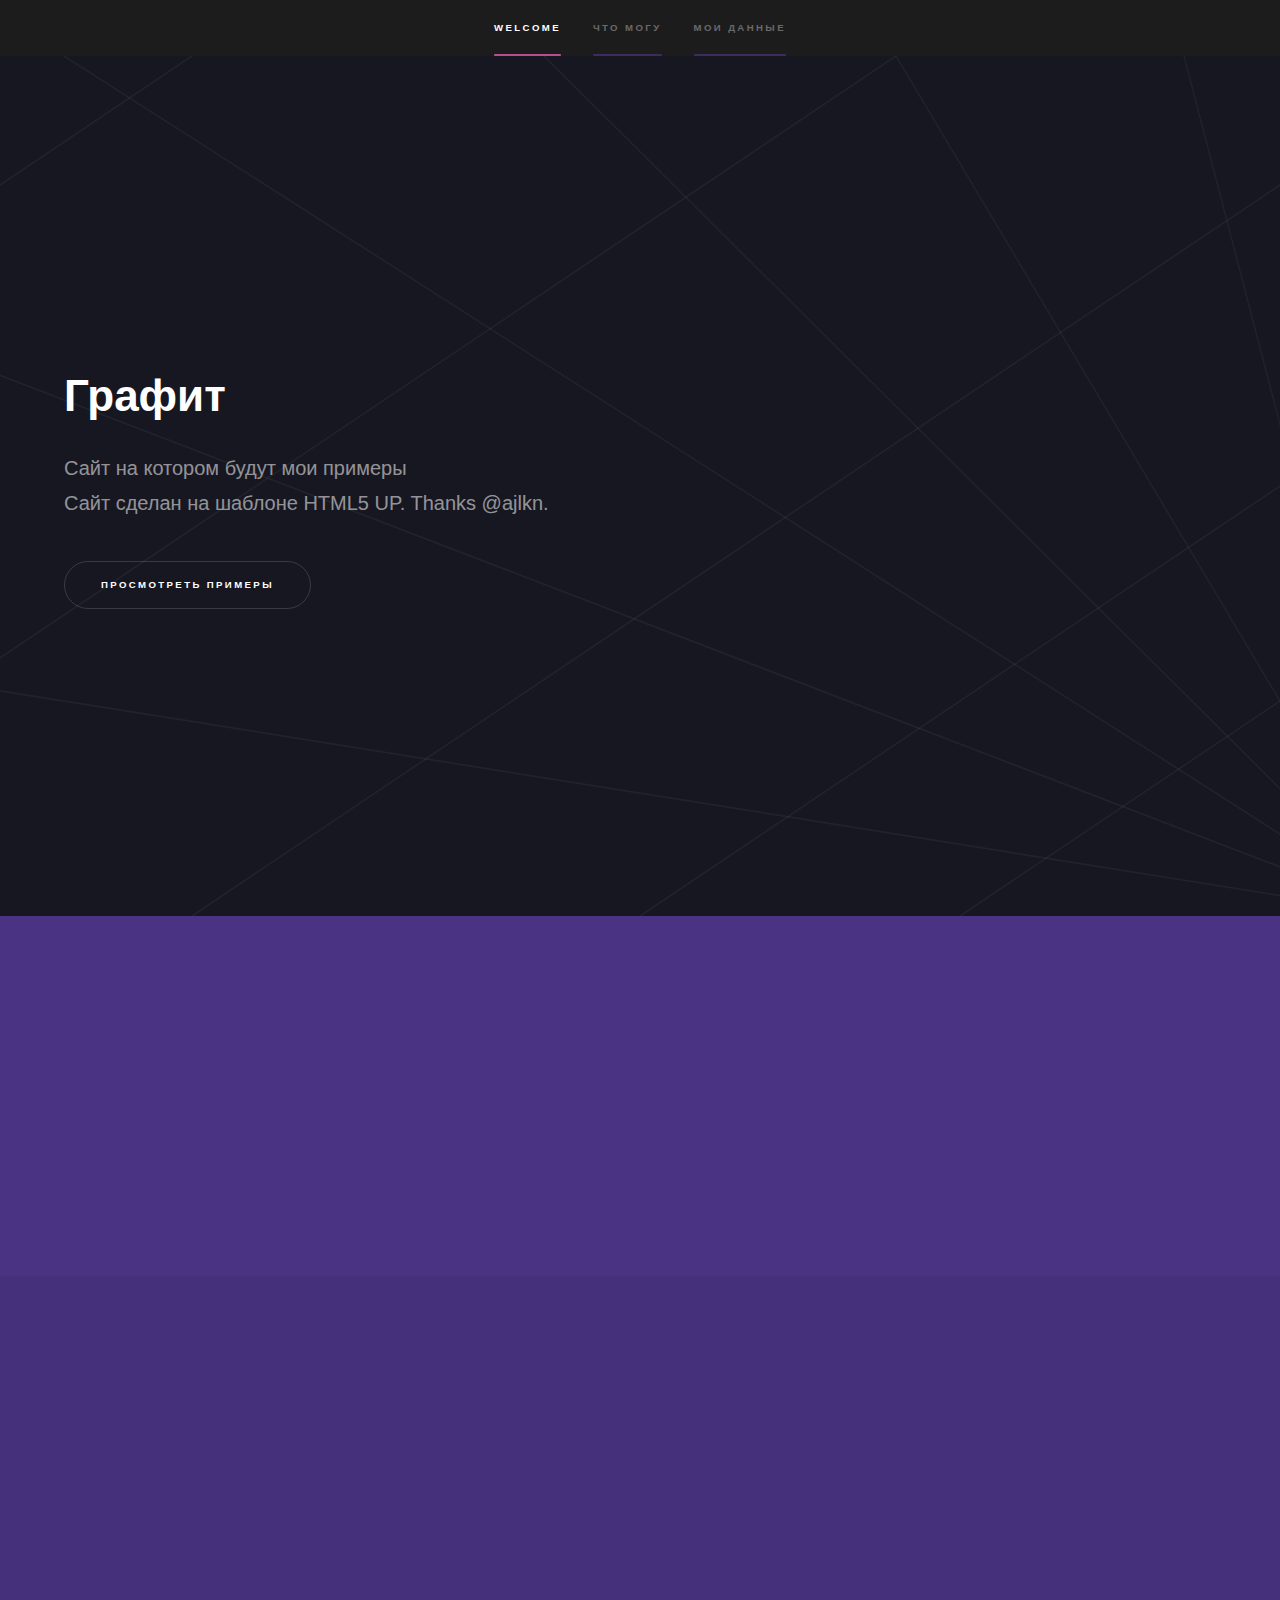
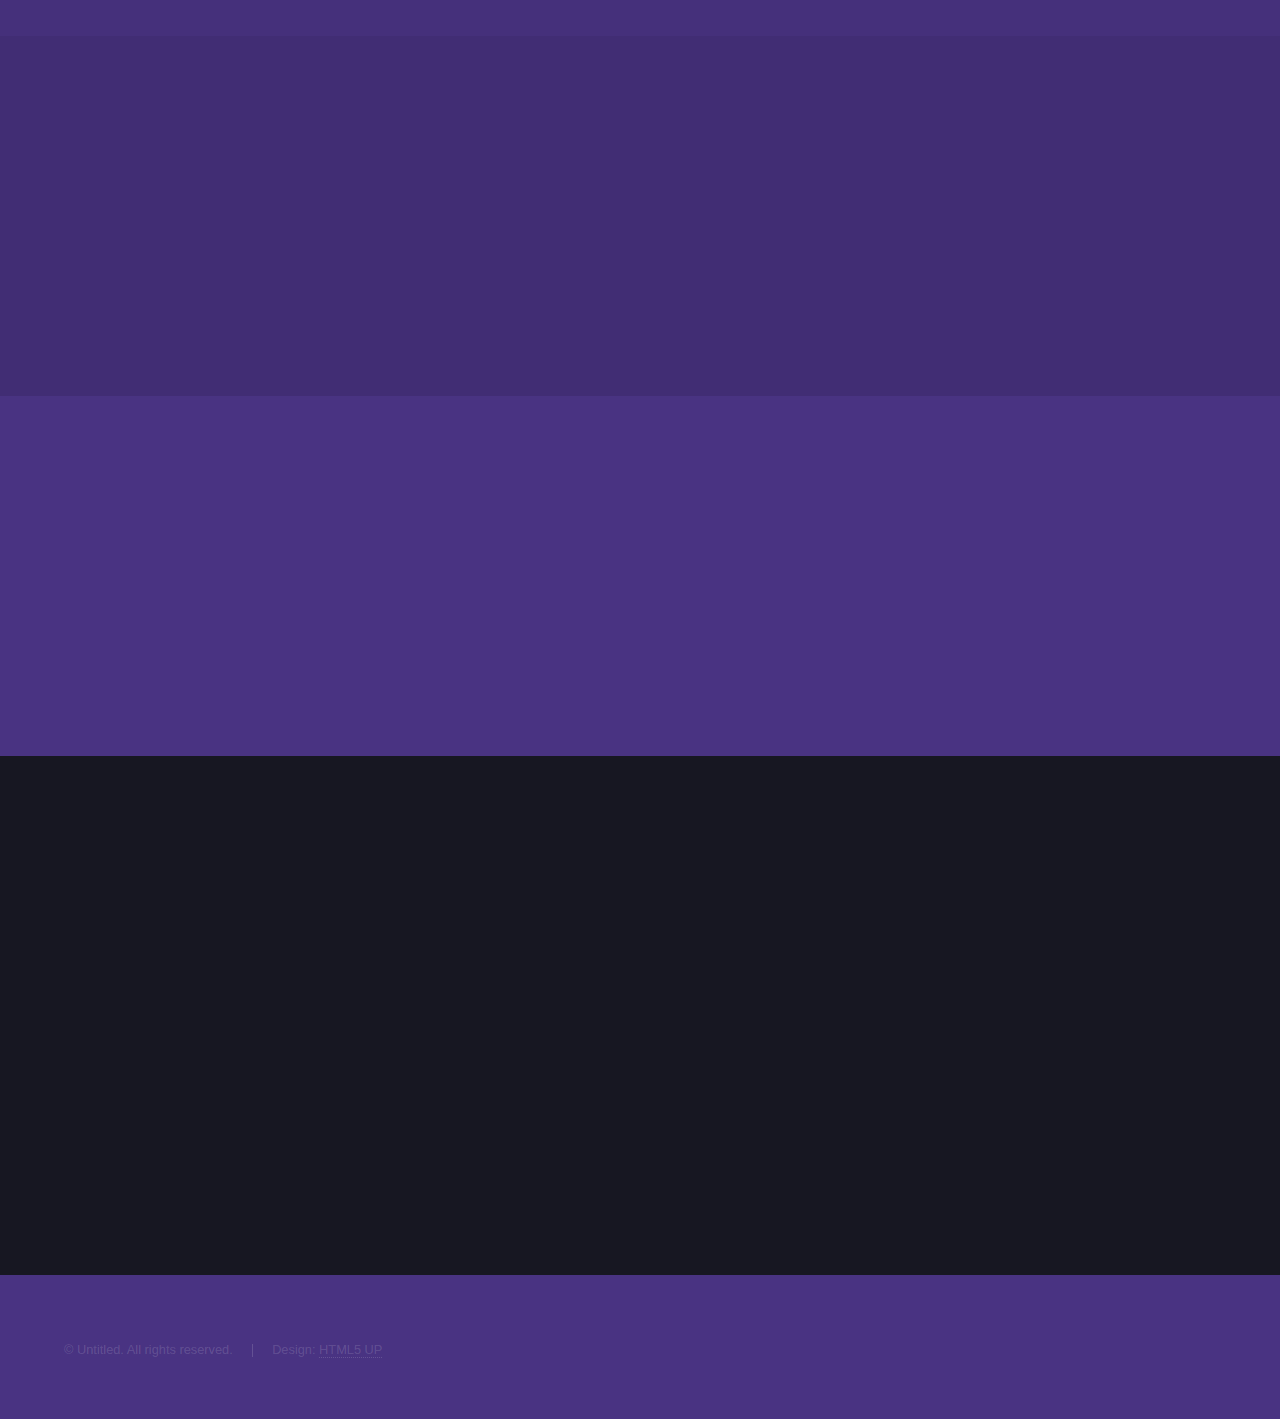
==== commit fed69bb8: "Update index.html" ====
--- a/index.html
+++ b/index.html
@@ -10,7 +10,6 @@
 		<meta charset="utf-8" />
 		<meta name="viewport" content="width=device-width, initial-scale=1, user-scalable=no" />
 		<link rel="stylesheet" href="assets/css/main.css" />
-		<link rel="shortcut icon" type="image/png" href="icocat.png">
 		<noscript><link rel="stylesheet" href="assets/css/noscript.css" /></noscript>
 	</head>
 	<body class="is-preload">
@@ -36,7 +35,7 @@
 					<section id="intro" class="wrapper style1 fullscreen fade-up">
 						<div class="inner">
 							<h1>Графит</h1>
-							<p>Сайт на котором будут мои примеры (возможно).<br />
+							<p>Сайт на котором будут мои примеры <br />
 								Сайт сделан на шаблоне HTML5 UP. Thanks @ajlkn.</p>
 							<ul class="actions">
 								<li><a href="#one" class="button scrolly">Просмотреть примеры</a></li>
@@ -51,7 +50,7 @@
 							<div class="content">
 								<div class="inner">
 									<h2>Баннеры</h2>
-									<p>Эти баннеры сделаны на скорую руку в figma, обычно я использую установленное ПО, но для демонстрации решил использовать облачный сервис</p>
+									<p>Эти баннеры сделаны в figma. Для демонстрации решил использовать облачный сервис</p>
 									<ul class="actions">
 										<li><a href="generic.html" class="button">Посмотреть</a></li>
 									</ul>
@@ -77,7 +76,7 @@
 									<h2>Копирайтинг</h2>
 									<p>Просто примеры заполнения карточки товара</p>
 									<ul class="actions">
-										<li><a href="#" class="button">Ещё не добавил</a></li>
+										<li><a href="generic3.html" class="button">Посмотреть</a></li>
 									</ul>
 								</div>
 							</div>
@@ -87,7 +86,7 @@
 							<div class="content">
 								<div class="inner">
 									<h2>Новый дизайн в Figma</h2>
-									<p>Если будет время, то накидаю какой-нибудь дизайн в фигме</p>
+									<p>В процессе работы</p>
 									<ul class="actions">
 										<li><a href="#" class="button">Не готов</a></li>
 									</ul>
